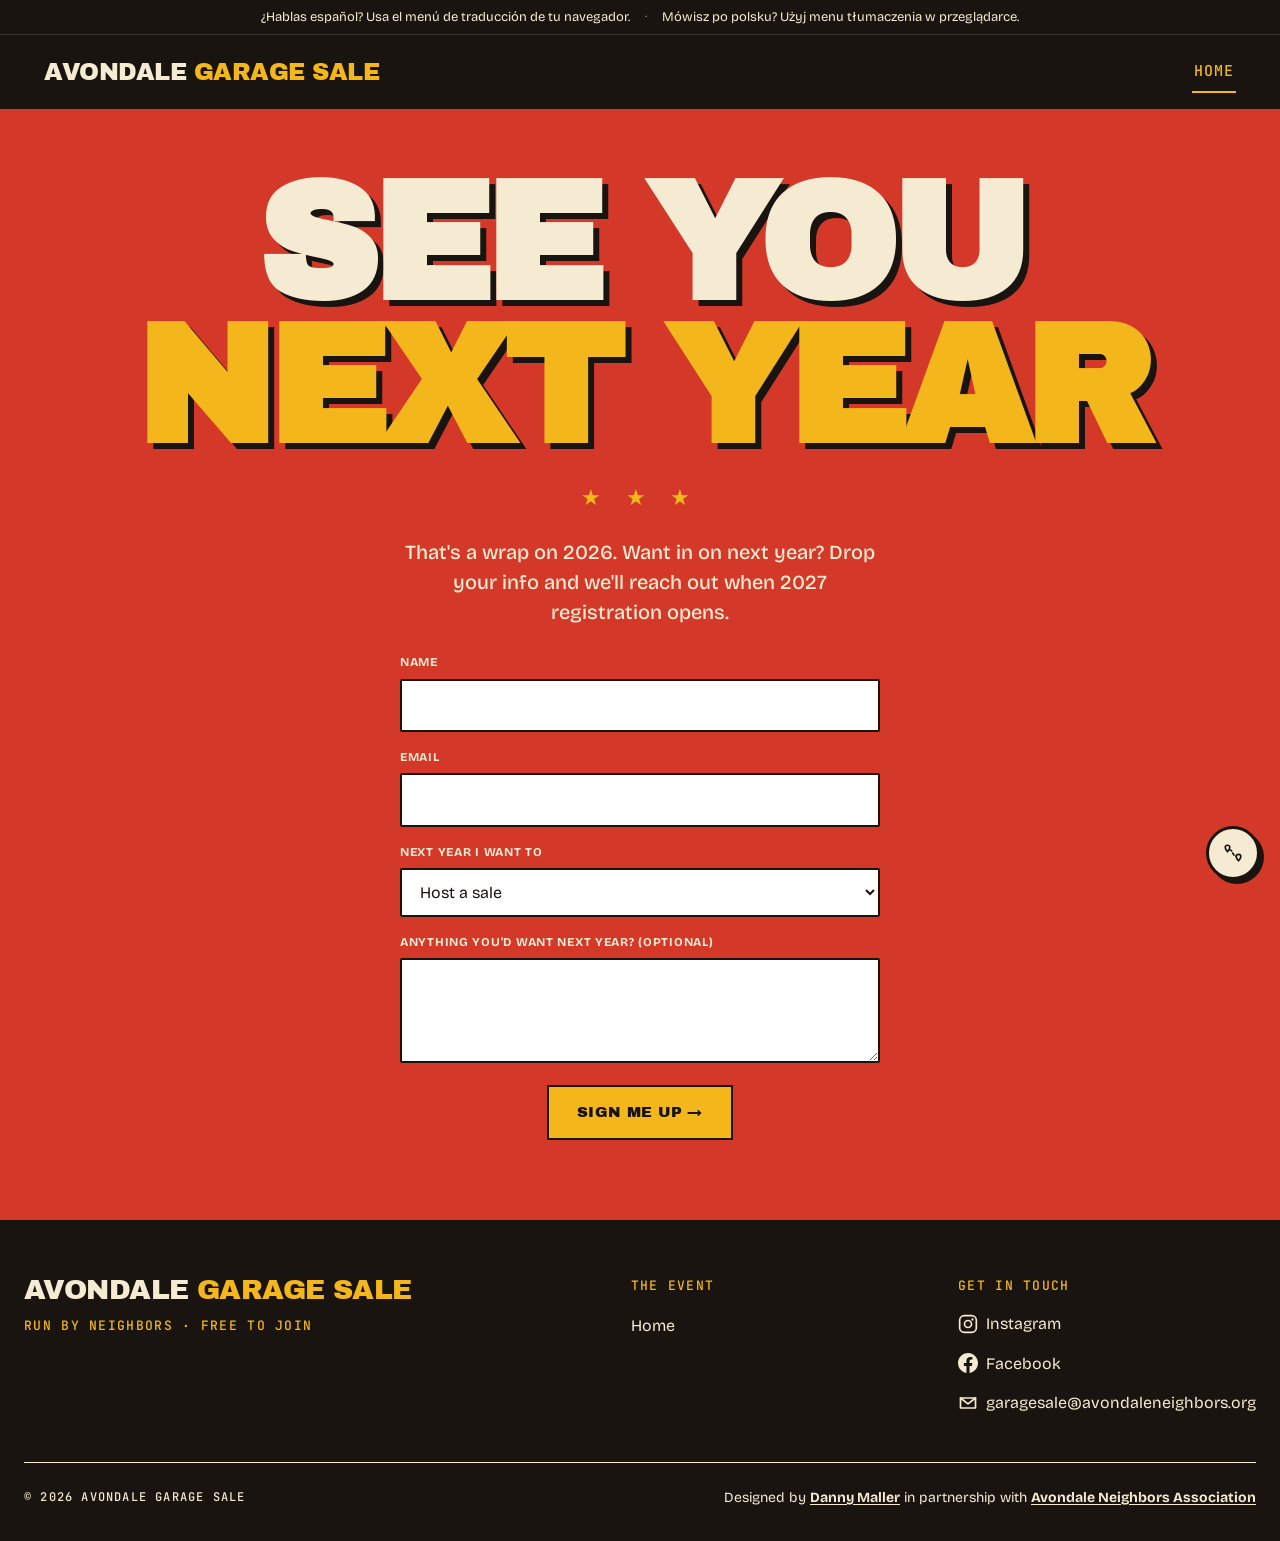
==== index.html @ 859f6fca "further map UI/UX changes, drag to re-order" ====
<!DOCTYPE html>
<html lang="en">
<head>
<meta charset="UTF-8">
<meta name="viewport" content="width=device-width, initial-scale=1.0">
<title>Avondale Garage Sale | Save the date</title>
<meta name="description" content="A walking-distance multi-household garage sale in southwest Avondale, Chicago. Saturday, July 18, 2026.">
<link rel="stylesheet" href="styles.css">
<link rel="icon" type="image/svg+xml" href="/favicons/favicon.svg">
<link rel="icon" type="image/png" sizes="32x32" href="/favicons/favicon-32.png">
<link rel="icon" type="image/png" sizes="16x16" href="/favicons/favicon-16.png">
<link rel="apple-touch-icon" sizes="180x180" href="/favicons/apple-touch-icon.png">
<link rel="manifest" href="/site.webmanifest">
<meta name="theme-color" content="#1a1410">
<link rel="preconnect" href="https://api.mapbox.com" crossorigin>
<link rel="preconnect" href="https://script.google.com">
<link rel="preconnect" href="https://script.googleusercontent.com">
<link href="https://api.mapbox.com/mapbox-gl-js/v3.24.0/mapbox-gl.css" rel="stylesheet">
<!-- Google tag (gtag.js) -->
<script async src="https://www.googletagmanager.com/gtag/js?id=G-PTKY9ETJE0"></script>
<script>
  window.dataLayer = window.dataLayer || [];
  function gtag(){dataLayer.push(arguments);}
  gtag('js', new Date());
  gtag('config', 'G-PTKY9ETJE0');
</script>
<meta property="og:type" content="website">
<meta property="og:url" content="https://garagesale.avondaleneighbors.org/">
<meta property="og:title" content="Avondale Garage Sale | Save the date">
<meta property="og:description" content="A walking-distance multi-household garage sale in southwest Avondale, Chicago. Saturday, July 18, 2026.">
<meta property="og:image" content="https://garagesale.avondaleneighbors.org/og-image.png">
<meta property="og:image:width" content="1200">
<meta property="og:image:height" content="630">
<meta property="og:site_name" content="Avondale Garage Sale">
<meta name="twitter:card" content="summary_large_image">
<meta name="twitter:title" content="Avondale Garage Sale | Save the date">
<meta name="twitter:description" content="A walking-distance multi-household garage sale in southwest Avondale, Chicago. Saturday, July 18, 2026.">
<meta name="twitter:image" content="https://garagesale.avondaleneighbors.org/og-image.png">
<link rel="canonical" href="https://garagesale.avondaleneighbors.org/">
<script type="application/ld+json">
{
  "@context": "https://schema.org",
  "@type": "Event",
  "name": "Avondale Garage Sale",
  "description": "A walking-distance multi-household garage sale in southwest Avondale, Chicago. Neighbors open their doors on the same Saturday morning, all on one shared digital map.",
  "startDate": "2026-07-18T10:00:00-05:00",
  "endDate": "2026-07-18T16:00:00-05:00",
  "eventStatus": "https://schema.org/EventScheduled",
  "eventAttendanceMode": "https://schema.org/OfflineEventAttendanceMode",
  "location": {
    "@type": "Place",
    "name": "Southwest Avondale",
    "address": {
      "@type": "PostalAddress",
      "addressLocality": "Chicago",
      "addressRegion": "IL",
      "postalCode": "60618",
      "addressCountry": "US",
      "streetAddress": "Between Belmont, Diversey, Pulaski, and Kedzie Avenues"
    },
    "geo": {
      "@type": "GeoCoordinates",
      "latitude": 41.9345,
      "longitude": -87.7175
    }
  },
  "image": [
    "https://garagesale.avondaleneighbors.org/og-image.png"
  ],
  "organizer": {
    "@type": "Organization",
    "name": "Avondale Neighbors Association",
    "url": "https://avondaleneighbors.org"
  },
  "offers": {
    "@type": "Offer",
    "url": "https://garagesale.avondaleneighbors.org/register",
    "price": "0",
    "priceCurrency": "USD",
    "availability": "https://schema.org/InStock",
    "validFrom": "2026-05-01T00:00:00-05:00"
  },
  "url": "https://garagesale.avondaleneighbors.org/"
}
</script>
</head>
<body>

<div class="translate-bar">
  <span lang="es">¿Hablas español? Usa el menú de traducción de tu navegador.</span>
  <span class="translate-sep" aria-hidden="true">·</span>
  <span lang="pl">Mówisz po polsku? Użyj menu tłumaczenia w przeglądarce.</span>
</div>

<nav class="nav">
  <div class="nav-inner">
    <a href="/" class="nav-logo">Avondale <span class="yellow">Garage Sale</span></a>
    <button class="nav-toggle" type="button" aria-label="Open menu" aria-expanded="false" aria-controls="primary-nav">
      <svg viewBox="0 0 64 64" xmlns="http://www.w3.org/2000/svg" aria-hidden="true" class="hotdog-icon">
        <g class="hotdog-lines">
          <rect x="6" y="12" width="52" height="4" rx="2" fill="#f4b71b"/>
          <rect x="6" y="30" width="52" height="4" rx="2" fill="#f4b71b"/>
          <rect x="6" y="48" width="52" height="4" rx="2" fill="#f4b71b"/>
        </g>
        <g class="hotdog-shape">
          <ellipse class="bun-bottom" cx="32" cy="42" rx="26" ry="10" fill="#f4b71b" stroke="#1a1410" stroke-width="3"/>
          <ellipse class="bun-top" cx="32" cy="22" rx="26" ry="10" fill="#f4b71b" stroke="#1a1410" stroke-width="3"/>
          <rect class="sausage" x="8" y="22" width="48" height="18" rx="9" fill="#d33829" stroke="#1a1410" stroke-width="3"/>
          <path class="mustard" d="M 12 30 Q 16 26 20 30 T 28 30 T 36 30 T 44 30 T 52 30" fill="none" stroke="#f4b71b" stroke-width="3" stroke-linecap="round"/>
        </g>
      </svg>
    </button>
    <ul class="nav-links" id="primary-nav">
      <li><a href="/" class="active">Home</a></li>
      <li><a href="/register">Register</a></li>
      <li><a href="/permit">Permit</a></li>
      <li><a href="/shop">Shoppers</a></li>
      <li><a href="/about">About</a></li>
    </ul>
  </div>
</nav>

<div class="stripe"></div>

<section class="hero">
  <div class="hero-confetti" id="hero-confetti" aria-hidden="true" hidden></div>
  <div class="hero-fan">
    <span class="dark">Saturday</span>
    <span>July 18, 2026</span>
    <span class="green">10am to 4pm</span>
    <span class="dark">Rain or shine</span>
  </div>

  <h1 class="hero-title">Avondale<br><span class="yellow">Garage Sale</span></h1>

  <div class="hero-stars">★ ★ ★</div>

  <div class="hero-count" id="hero-count" data-base="80" aria-label="Neighbors signed up so far">
    <span class="hero-count-num" id="hero-count-num">80+</span>
    <span class="hero-count-label">Neighbors<br>signed up so far</span>
  </div>

    <div class="countdown" role="timer" aria-label="Countdown to sale day, Saturday July 18, 2026">
    <div class="cd-nums" id="cd-nums">
      <div class="cd-unit"><b id="cd-days">–</b><span>Days</span></div>
      <span class="cd-sep">/</span>
      <div class="cd-unit"><b id="cd-hours">–</b><span>Hrs</span></div>
      <span class="cd-sep">/</span>
      <div class="cd-unit"><b id="cd-mins">–</b><span>Min</span></div>
    </div>
    <div class="cd-cal-wrap">
      <button type="button" class="cd-cal" id="add-to-cal" aria-haspopup="true" aria-expanded="false">+ Add to calendar</button>
      <div class="cd-cal-menu" id="cal-menu" hidden>
        <a href="https://calendar.google.com/calendar/render?action=TEMPLATE&text=Avondale%20Garage%20Sale&dates=20260718T150000Z/20260718T210000Z&details=A%20walking-distance%20multi-household%20garage%20sale%20in%20southwest%20Avondale.%20One%20neighborhood%2C%20one%20map.%20Rain%20or%20shine.%20https%3A//garagesale.avondaleneighbors.org/&location=Southwest%20Avondale%2C%20Chicago%2C%20IL" target="_blank" rel="noopener">Google Calendar</a>
        <a href="https://outlook.live.com/calendar/0/deeplink/compose?path=%2Fcalendar%2Faction%2Fcompose&rru=addevent&subject=Avondale%20Garage%20Sale&startdt=2026-07-18T15%3A00%3A00Z&enddt=2026-07-18T21%3A00%3A00Z&body=A%20walking-distance%20multi-household%20garage%20sale%20in%20southwest%20Avondale.%20One%20neighborhood%2C%20one%20map.%20Rain%20or%20shine.%20https%3A//garagesale.avondaleneighbors.org/&location=Southwest%20Avondale%2C%20Chicago%2C%20IL" target="_blank" rel="noopener">Outlook</a>
        <a href="/avondale-garage-sale.ics">Apple Calendar</a>
      </div>
    </div>
  </div>

  <div class="dayof" id="dayof" hidden>
    <div class="dayof-head">Happening today<br><span class="go">10<span class="dash">&ndash;</span>4</span></div>
    <a href="#the-area" class="btn btn-yellow dayof-btn">Open the live map →</a>
  </div>

  <p class="hero-sub">Neighbors opening up at once. One walking loop. Every kind of treasure you didn't know you needed.</p>

  <div class="hero-cta-row">
    <a href="/register" class="btn btn-yellow" id="cta-host">Host a sale →</a>
    <a href="/shop" class="btn btn-dark">Plan your route</a>
  </div>

  <div class="postwrap" id="postwrap" hidden>
    <p class="post-sub">That's a wrap on 2026. Want in on next year? Drop your info and we'll reach out when 2027 registration opens.</p>
    <form class="post-form" id="form-2027" novalidate>
      <div class="pf-field">
        <label for="nx-name">Name</label>
        <input id="nx-name" name="name" type="text" autocomplete="name" required>
      </div>
      <div class="pf-field">
        <label for="nx-email">Email</label>
        <input id="nx-email" name="email" type="email" autocomplete="email" required>
      </div>
      <div class="pf-field">
        <label for="nx-interest">Next year I want to</label>
        <select id="nx-interest" name="interest">
          <option value="host">Host a sale</option>
          <option value="shop">Shop</option>
          <option value="both">Both</option>
        </select>
      </div>
      <div class="pf-field">
        <label for="nx-notes">Anything you'd want next year? (optional)</label>
        <textarea id="nx-notes" name="notes" rows="3"></textarea>
      </div>
      <button type="submit" class="btn btn-yellow" id="nx-submit">Sign me up →</button>
      <p class="post-form-msg" id="nx-msg" hidden></p>
    </form>
  </div>
</section>

<div class="stripe"></div>

<section class="section">
  <div class="section-num">01 · What this is</div>
  <h2 class="section-title">A walking-distance<br><span class="red">treasure hunt.</span></h2>

  <div class="grid-3">
    <div>
      <div class="grid-item-num">01</div>
      <h3 class="grid-item-title">Sellers open up.</h3>
      <p class="grid-item-body">Neighbors sign up to host a sale from their garage, yard, or stoop. One Saturday, all at once. The more neighbors, the bigger the haul.</p>
    </div>
    <div>
      <div class="grid-item-num">02</div>
      <h3 class="grid-item-title">Shoppers wander.</h3>
      <p class="grid-item-body">A free, shareable digital map shows every participating address. Park once, walk the neighborhood, find vintage furniture, vinyl, baby gear, plants, kitchen stuff, and the weird thing you didn't know you needed.</p>
    </div>
    <div>
      <div class="grid-item-num">03</div>
      <h3 class="grid-item-title">Walk the loop.</h3>
      <p class="grid-item-body">No tickets, no schedule, no order. Pull up the map on your phone, wander block to block, take breaks where you like, and head home when your arms are full.</p>
    </div>
  </div>
</section>

<section class="map-section" id="the-area">
  <div class="map-section-inner">
    <div class="section-num">02 · The area</div>
    <h2 class="section-title">A pocket of south-west Avondale.<br><span class="yellow-block">Small enough to walk.</span></h2>
    <div id="map-filter-bar" class="map-filter-bar" role="group" aria-label="Filter sellers by what they're selling"></div>
    <div class="map-wrap map-wrap-large">
      <div id="boundary-map" class="map-canvas" aria-label="Map of the Avondale Garage Sale boundary"></div>
    </div>
    <p class="map-caption">The boundary is set. It runs a full mile of Belmont, from Pulaski east to Kedzie, and south to Diversey, drawn around where neighbors actually signed up. Anyone in Avondale can register, and sellers outside the shaded area still go on the map.</p>
  </div>
</section>

<section class="section">
  <div class="section-num">03 · Get involved</div>
  <h2 class="section-title">Pick a side.<br><span class="yellow-block">Or pick both.</span></h2>

  <div class="cta-two">
    <div>
      <div class="grid-item-num">For sellers</div>
      <h3 class="grid-item-title">Have stuff to move?</h3>
      <p class="grid-item-body" style="margin-bottom: 24px;">More than 80 neighbors are already on the map. Register your address to join them. No fee, no minimum, no commitment beyond opening your garage for the morning.</p>
      <a href="/register" class="btn btn-dark">Register your sale →</a>
    </div>
    <div>
      <div class="grid-item-num">For shoppers</div>
      <h3 class="grid-item-title">Coming to browse?</h3>
      <p class="grid-item-body" style="margin-bottom: 24px;">No registration needed, just show up. The digital map and a few tips on parking, transit, and payment are over here so your Saturday goes smoothly.</p>
      <a href="/shop" class="btn btn-outline">Read the guide →</a>
    </div>
  </div>
</section>

<div class="stripe"></div>

<style>
  /* Sponsors section. Move to styles.css whenever you want. */
  .sponsors-intro {
    max-width: 640px;
    margin: 0 0 56px;
    font-size: 18px;
    line-height: 1.55;
  }
  .sponsor-grid {
    display: grid;
    grid-template-columns: 1fr;
    gap: 56px;
    align-items: start;
  }
  @media (min-width: 800px) {
    .sponsor-grid { grid-template-columns: repeat(2, 1fr); }
  }
  .sponsor-logo-box {
    display: flex;
    align-items: center;
    justify-content: center;
    background: #fff;
    border: 3px solid #1a1410;
    box-shadow: 6px 6px 0 #1a1410;
    padding: 32px 24px;
    margin-bottom: 24px;
    min-height: 140px;
    transition: transform 0.15s ease, box-shadow 0.15s ease;
  }
  .sponsor-logo-box:hover {
    transform: translate(-2px, -2px);
    box-shadow: 8px 8px 0 #d33829;
  }
  .sponsor-logo-box:active {
    transform: translate(2px, 2px);
    box-shadow: 2px 2px 0 #1a1410;
  }
  .sponsor-logo-box img {
    max-width: 100%;
    max-height: 80px;
    height: auto;
    display: block;
  }
  .sponsor-credit {
    font-weight: 800;
    margin-bottom: 24px;
  }
</style>

<section class="section sponsors">
  <div class="section-num">04 · Thanks</div>
  <h2 class="section-title">A special thank you to<br><span class="yellow-block">our sponsors.</span></h2>

  <p class="sponsors-intro">Local businesses help cover the cost of flyers, yard signs, and other materials so the sale stays free to join. Want to sponsor? Get in touch.</p>

  <div class="sponsor-grid">
    <div>
      <a href="https://www.actnowprintpromote.com/" target="_blank" rel="noopener" class="sponsor-logo-box" aria-label="Visit Act Now Print &amp; Promote">
        <img src="/assets/actnow-logo.svg" alt="Act Now Print &amp; Promote" loading="lazy">
      </a>
      <div class="grid-item-num">Sponsor</div>
      <h3 class="grid-item-title">Act Now Print &amp; Promote</h3>
      <p class="grid-item-body">Full-service custom printer with a location in Avondale at 3130 N Rockwell St. They specialize in branded apparel, large format signage, promotional products, and traditional paper printing.</p>
      <p class="grid-item-body sponsor-credit">Providing yard signs and flyers for the event.</p>
      <a href="https://www.actnowprintpromote.com/" target="_blank" rel="noopener" class="btn btn-outline">Visit their site →</a>
    </div>
  </div>
</section>

<div class="stripe"></div>

<footer class="footer">
  <div class="footer-inner">
    <div>
      <div class="footer-brand">Avondale <span class="yellow">Garage Sale</span></div>
      <div class="footer-tagline">Run by neighbors · Free to join</div>
    </div>
    <div>
      <h4>The event</h4>
      <ul>
        <li><a href="/">Home</a></li>
        <li><a href="/register">Register</a></li>
        <li><a href="/permit">Permit</a></li>
        <li><a href="/shop">Shoppers</a></li>
        <li><a href="/about">About</a></li>
      </ul>
    </div>
    <div>
      <h4>Get in touch</h4>
      <ul>
        <li>
          <a href="https://www.instagram.com/avondalegaragesale/" target="_blank" rel="noopener" class="social-icon" aria-label="Follow on Instagram">
            <svg viewBox="0 0 24 24" xmlns="http://www.w3.org/2000/svg" aria-hidden="true" focusable="false">
              <rect x="2" y="2" width="20" height="20" rx="5.5" fill="none" stroke="currentColor" stroke-width="2"/>
              <circle cx="12" cy="12" r="4.2" fill="none" stroke="currentColor" stroke-width="2"/>
              <circle cx="17.4" cy="6.6" r="1.4" fill="currentColor"/>
            </svg>
            <span class="social-icon-label">Instagram</span>
          </a>
        </li>
        <li>
          <a href="https://www.facebook.com/share/1H7Sde6Nrx/" target="_blank" rel="noopener" class="social-icon" aria-label="Follow on Facebook">
            <svg viewBox="0 0 24 24" xmlns="http://www.w3.org/2000/svg" aria-hidden="true" focusable="false">
              <path fill="currentColor" d="M24 12.073C24 5.405 18.627 0 12 0S0 5.405 0 12.073C0 18.1 4.388 23.094 10.125 24v-8.437H7.078v-3.49h3.047V9.41c0-3.017 1.792-4.683 4.533-4.683 1.312 0 2.686.235 2.686.235v2.962h-1.513c-1.491 0-1.956.93-1.956 1.886v2.262h3.328l-.532 3.49h-2.796V24C19.612 23.094 24 18.1 24 12.073z"/>
            </svg>
            <span class="social-icon-label">Facebook</span>
          </a>
        </li>
        <li>
          <a href="mailto:garagesale@avondaleneighbors.org" class="social-icon" aria-label="Email garagesale@avondaleneighbors.org">
            <svg viewBox="0 0 24 24" xmlns="http://www.w3.org/2000/svg" aria-hidden="true" focusable="false">
              <path fill="none" stroke="currentColor" stroke-width="2" stroke-linejoin="round" d="M3 6h18v12H3z"/>
              <path fill="none" stroke="currentColor" stroke-width="2" stroke-linecap="round" stroke-linejoin="round" d="M3 6l9 7 9-7"/>
            </svg>
            <span class="social-icon-label">garagesale@avondaleneighbors.org</span>
          </a>
        </li>
      </ul>
    </div>
  </div>
  <div class="footer-bottom">
    <span>© 2026 Avondale Garage Sale</span>
    <span class="footer-credit">Designed by <a href="https://dannymaller.com" target="_blank" rel="noopener">Danny Maller</a> in partnership with <a href="https://avondaleneighbors.org" target="_blank" rel="noopener">Avondale Neighbors Association</a></span>
  </div>
</footer>

<script>
  (function() {
    var DAY_START = new Date('2026-07-18T00:00:00-05:00').getTime();
    var SALE_END  = new Date('2026-07-18T16:00:00-05:00').getTime();
    var SALE_START = new Date('2026-07-18T10:00:00-05:00').getTime();

    var countdown = document.querySelector('.countdown');
    var nums = document.getElementById('cd-nums');
    var d = document.getElementById('cd-days'),
        h = document.getElementById('cd-hours'),
        m = document.getElementById('cd-mins');
    var splash = document.getElementById('dayof');
    var confetti = document.getElementById('hero-confetti');
    var hostBtn = document.getElementById('cta-host');
    if (!countdown || !nums || !splash) return;

    // Preview hooks for testing: ?preview=dayof or ?preview=post
    var preview = (location.search.match(/[?&]preview=(\w+)/) || [])[1] || '';

    var pad = function(n) { return String(n).padStart(2, '0'); };
    var confettiOn = false;

    function spawnConfetti() {
      if (confettiOn || !confetti) return;
      confettiOn = true;
      var colors = ['var(--yellow)', 'var(--green)', 'var(--cream)'];
      var frag = document.createDocumentFragment();
      for (var i = 0; i < 36; i++) {
        var el = document.createElement('i');
        var c = colors[i % 3];
        var shape = ['strip', 'square', 'dot'][Math.floor(Math.random() * 3)];
        var w, hgt, br;
        if (shape === 'strip') { w = 5 + Math.random() * 3; hgt = 13 + Math.random() * 5; br = '2px'; }
        else if (shape === 'square') { w = hgt = 9 + Math.random() * 6; br = '2px'; }
        else { w = hgt = 7 + Math.random() * 4; br = '50%'; }
        var dur = 6 + Math.random() * 5.5;
        el.style.cssText = 'left:' + (1 + Math.random() * 97) + '%;width:' + w.toFixed(1) +
          'px;height:' + hgt.toFixed(1) + 'px;background:' + c + ';border-radius:' + br +
          ';--sx:' + ((Math.random() < 0.5 ? -1 : 1) * (24 + Math.random() * 56)).toFixed(0) + 'px' +
          ';--spin:' + ((Math.random() < 0.5 ? -1 : 1) * (360 + Math.random() * 540)).toFixed(0) + 'deg' +
          ';animation-duration:' + dur.toFixed(2) + 's;animation-delay:-' + (Math.random() * dur).toFixed(2) + 's';
        frag.appendChild(el);
      }
      confetti.appendChild(frag);
      confetti.hidden = false;
    }

    function showDayOf() {
      countdown.hidden = true;
      splash.hidden = false;
      if (hostBtn) hostBtn.style.display = 'none';
      spawnConfetti();
    }

    function showPost() {
      splash.hidden = true;
      if (confetti) { confetti.hidden = true; confetti.innerHTML = ''; }
      confettiOn = false;
      if (hostBtn) hostBtn.style.display = 'none';
      // event is over: strip the page down to a single next-year screen
      countdown.hidden = true;
      var title = document.querySelector('.hero-title');
      if (title) title.innerHTML = 'See you<br><span class="yellow">next year</span>';
      ['.hero-fan', '.hero-count', '.hero-sub', '.hero-cta-row', '.stripe', '.section', '.map-section'].forEach(function(sel) {
        document.querySelectorAll(sel).forEach(function(el) { el.style.display = 'none'; });
      });
      var post = document.getElementById('postwrap');
      if (post) post.hidden = false;
      // collapse the nav to Home only
      document.querySelectorAll('.nav-links li').forEach(function(li) {
        var a = li.querySelector('a');
        if (!a || a.getAttribute('href') !== '/') li.style.display = 'none';
      });
      var navToggle = document.querySelector('.nav-toggle');
      if (navToggle) navToggle.style.display = 'none';
      // footer: drop the event links, keep Home plus the social and email row
      document.querySelectorAll('.footer ul li').forEach(function(li) {
        var a = li.querySelector('a');
        if (a && /^\/(register|permit|shop|about)$/.test(a.getAttribute('href') || '')) li.style.display = 'none';
      });
    }

    function tick() {
      var now = Date.now();
      if (preview === 'dayof') { showDayOf(); return; }
      if (preview === 'post') { showPost(); return; }
      if (now >= SALE_END) { showPost(); return; }
      if (now >= DAY_START) { showDayOf(); setTimeout(tick, 60000); return; }
      var diff = SALE_START - now;
      d.textContent = Math.floor(diff / 86400000);
      h.textContent = pad(Math.floor(diff / 3600000) % 24);
      m.textContent = pad(Math.floor(diff / 60000) % 60);
      setTimeout(tick, 30000);
    }
    tick();
  })();
</script>

<script>
  (function() {
    // Live registrant tally, with a count-up animation.
    // Reads the same seller feed the map uses and floors the number to the nearest 5
    // with a "+", so it only ever climbs and never under-reports.
    var wrap = document.getElementById('hero-count');
    var out = document.getElementById('hero-count-num');
    if (!wrap || !out) return;

    var base = parseInt(wrap.getAttribute('data-base'), 10) || 80;
    var COUNT_URL = 'https://script.google.com/macros/s/AKfycbwRLwDE6bQFx3uR-0Zm9TL5LauKFhztsBqfWzo-ledPryup7tcNOecm4hEo3LWgVG01/exec?action=sellers';
    var DURATION = 1500;
    var WAIT_CAP = 2000;   // how long we'll hold the animation waiting on the feed
    var reduced = window.matchMedia && window.matchMedia('(prefers-reduced-motion: reduce)').matches;

    var shown = 0;
    var raf = null;

    function paint(n) {
      shown = n;
      out.textContent = n + '+';
      wrap.setAttribute('aria-label', n + ' or more neighbors signed up so far');
    }

    // Ease-out cubic: fast off the line, settles gently on the final number.
    function countTo(target, ms) {
      if (raf) cancelAnimationFrame(raf);
      if (reduced || target <= shown) { paint(target); return; }
      var from = shown, delta = target - from, dur = ms || DURATION, t0 = null;
      function step(ts) {
        if (t0 === null) t0 = ts;
        var p = Math.min((ts - t0) / dur, 1);
        paint(Math.round(from + delta * (1 - Math.pow(1 - p, 3))));
        if (p < 1) raf = requestAnimationFrame(step);
      }
      raf = requestAnimationFrame(step);
    }

    // Screen readers read the wrapper's label, not every ticking digit.
    out.setAttribute('aria-hidden', 'true');
    paint(0);

    // Kick the request off NOW, in parallel with page load, so its latency is spent
    // while the user is still looking at the hero rather than after the count lands.
    var settled = false;
    var realCount = null;

    fetch(COUNT_URL)
      .then(function(r) { return r.text(); })
      .then(function(t) { try { return JSON.parse(t); } catch (e) { return null; } })
      .then(function(data) {
        var live = data && data.sellers ? data.sellers.length : 0;
        var floored = Math.floor(live / 5) * 5;
        realCount = floored > base ? floored : base;
      })
      .catch(function() { realCount = base; })
      .then(function() {
        if (realCount > base) wrap.classList.add('is-bumped');
        // If the count already ran to the baseline, top it up quickly instead of
        // replaying a full second animation.
        if (settled && realCount > shown) countTo(realCount, 500);
      });

    // Run one animation, to the real number, once we have it. If the feed is slow,
    // fall back to the baseline rather than leaving the hero sitting at zero.
    function run() {
      var waited = 0;
      (function poll() {
        if (realCount !== null) { settled = true; countTo(realCount); return; }
        if (waited >= WAIT_CAP) { settled = true; countTo(base); return; }
        waited += 50;
        setTimeout(poll, 50);
      })();
    }

    if ('IntersectionObserver' in window) {
      var io = new IntersectionObserver(function(entries) {
        if (entries[0].isIntersecting) { io.disconnect(); run(); }
      }, { threshold: 0.4 });
      io.observe(wrap);
    } else {
      run();
    }
  })();
</script>

<script>
  (function() {
    var btn = document.getElementById('add-to-cal');
    var menu = document.getElementById('cal-menu');
    if (!btn || !menu) return;

    function setOpen(open) {
      menu.hidden = !open;
      btn.setAttribute('aria-expanded', open ? 'true' : 'false');
    }
    btn.addEventListener('click', function(e) {
      e.stopPropagation();
      setOpen(menu.hidden);
    });
    document.addEventListener('click', function(e) {
      if (!menu.hidden && !menu.contains(e.target)) setOpen(false);
    });
    document.addEventListener('keydown', function(e) {
      if (e.key === 'Escape') setOpen(false);
    });
  })();
</script>

<script>
  (function() {
    // Calendar intent tracking. Sends two GA4 events:
    //  add_to_calendar_open   -> tapped the button and saw the menu
    //  add_to_calendar_select -> chose a calendar (Google / Outlook / Apple)
    // Note: a "select" means the pre-filled event opened, not a confirmed save.
    // Google and Outlook finish saving on their own pages, which can't report back.
    if (typeof gtag !== 'function') return;
    var open = document.getElementById('add-to-cal');
    if (open) open.addEventListener('click', function() {
      gtag('event', 'add_to_calendar_open');
    });
    document.querySelectorAll('#cal-menu a').forEach(function(a) {
      a.addEventListener('click', function() {
        gtag('event', 'add_to_calendar_select', { calendar: a.textContent.trim() });
      });
    });
  })();
</script>

<script>
  (function() {
    var toggle = document.querySelector('.nav-toggle');
    var menu = document.getElementById('primary-nav');
    if (!toggle || !menu) return;
    toggle.addEventListener('click', function() {
      var open = menu.classList.toggle('open');
      toggle.classList.toggle('wiggle', open);
      toggle.setAttribute('aria-expanded', open ? 'true' : 'false');
      toggle.setAttribute('aria-label', open ? 'Close menu' : 'Open menu');
    });
  })();
</script>

<script>
  (function() {
    // Paste your 2027 Apps Script web-app URL here after deploying (see apps-script-2027.gs)
    var SIGNUP_2027_URL = 'PASTE_YOUR_APPS_SCRIPT_URL_HERE';

    var form = document.getElementById('form-2027');
    if (!form) return;
    var msg = document.getElementById('nx-msg');
    var submit = document.getElementById('nx-submit');

    function say(text, ok) {
      msg.textContent = text;
      msg.hidden = false;
      msg.classList.toggle('is-ok', !!ok);
    }

    form.addEventListener('submit', function(e) {
      e.preventDefault();
      var name = document.getElementById('nx-name').value.trim();
      var email = document.getElementById('nx-email').value.trim();
      if (!name || !email || email.indexOf('@') < 1) {
        say('Please add your name and a valid email.', false);
        return;
      }
      if (SIGNUP_2027_URL.indexOf('PASTE_') === 0) {
        say("Signup isn't connected yet. Email us at garagesale@avondaleneighbors.org and we'll add you.", false);
        return;
      }
      submit.disabled = true;
      submit.textContent = 'Signing you up...';
      var body = new URLSearchParams();
      body.append('name', name);
      body.append('email', email);
      body.append('interest', document.getElementById('nx-interest').value);
      body.append('notes', document.getElementById('nx-notes').value.trim());
      fetch(SIGNUP_2027_URL, { method: 'POST', body: body })
        .then(function(r) { return r.json(); })
        .then(function(data) {
          if (data && data.ok) {
            form.querySelectorAll('.pf-field, button').forEach(function(el) { el.style.display = 'none'; });
            say("You're on the list. See you in 2027.", true);
          } else { throw new Error('bad response'); }
        })
        .catch(function() {
          submit.disabled = false;
          submit.textContent = 'Sign me up →';
          say('Something went wrong. Try again, or email garagesale@avondaleneighbors.org.', false);
        });
    });
  })();
</script>

<script>
  (function() {
    var mapEl = document.getElementById('boundary-map');
    if (!mapEl) return;

    var MAPBOX_JS = 'https://api.mapbox.com/mapbox-gl-js/v3.24.0/mapbox-gl.js';
    var SELLERS_URL = 'https://script.google.com/macros/s/AKfycbwRLwDE6bQFx3uR-0Zm9TL5LauKFhztsBqfWzo-ledPryup7tcNOecm4hEo3LWgVG01/exec?action=sellers';
    var started = false;
    var sellersPromise = null;

    function loadScript(src) {
      return new Promise(function(resolve, reject) {
        var s = document.createElement('script');
        s.src = src;
        s.async = true;
        s.onload = resolve;
        s.onerror = function() { reject(new Error('failed to load ' + src)); };
        document.head.appendChild(s);
      });
    }

    function begin() {
      if (started) return;
      started = true;
      // Start the seller fetch right away so it runs while the map library downloads.
      sellersPromise = fetch(SELLERS_URL)
        .then(function(res) { return res.text(); })
        .then(function(text) { try { return JSON.parse(text); } catch (e) { return null; } })
        .catch(function() { return null; });
      loadScript(MAPBOX_JS).then(initMap).catch(function(err) { console.warn(err); });
    }

    function initMap() {
      if (typeof mapboxgl === 'undefined') return;

      // Check WebGL2 support (Mapbox GL JS v3 requires WebGL2)
      if (typeof mapboxgl.supported === 'function' && !mapboxgl.supported()) {
        mapEl.innerHTML = '<div class="map-fallback">' +
          '<strong>Map can\'t load in this browser</strong>' +
          'Your browser doesn\'t support the map graphics needed. ' +
          'Try the latest Chrome, Firefox, or Edge, or make sure hardware acceleration is enabled in your browser settings.' +
          '</div>';
        return;
      }

      mapboxgl.accessToken = 'pk.eyJ1IjoiZGFubnltYWxsZXIiLCJhIjoiY21wY3RiYWtrMDJuOTJxb2RibG95dzI0aSJ9.slYxHExWPCCAaYkGxuSizw';

    var boundary = [
      [-87.7272, 41.9391], // NW: Belmont & Pulaski
      [-87.7077, 41.9393], // NE: Belmont & Kedzie
      [-87.7076, 41.9320], // SE: Diversey & Kedzie
      [-87.7271, 41.9317], // SW: Diversey & Pulaski
      [-87.7272, 41.9391]  // close polygon
    ];

    var map = new mapboxgl.Map({
      container: 'boundary-map',
      style: 'mapbox://styles/mapbox/light-v11',
      center: [-87.7175, 41.9355],
      zoom: 13.1,
      attributionControl: { compact: true }
    });

    map.on('error', function(e) {
      console.error('Mapbox error:', e && e.error ? e.error : e);
    });

    map.scrollZoom.disable();
    map.addControl(new mapboxgl.NavigationControl({ showCompass: false }), 'top-right');

    // Force a resize after the next frame to handle aspect-ratio containers
    requestAnimationFrame(function() { map.resize(); });
    // And again after fonts/layout settle
    window.addEventListener('load', function() { map.resize(); });

    map.on('load', function() {
      // Boundary polygon: yellow fill, ink stroke
      map.addSource('boundary', {
        type: 'geojson',
        data: {
          type: 'Feature',
          geometry: { type: 'Polygon', coordinates: [boundary] }
        }
      });
      map.addLayer({
        id: 'boundary-fill',
        type: 'fill',
        source: 'boundary',
        paint: { 'fill-color': '#f4b71b', 'fill-opacity': 0.25 }
      });
      map.addLayer({
        id: 'boundary-line',
        type: 'line',
        source: 'boundary',
        paint: { 'line-color': '#1a1410', 'line-width': 3 }
      });

      // ---- Sellers + category filter (multi-select) ----
      var allMarkers = [];      // { el, text }
      var activeFilters = {};   // selected category ids (excludes 'all')

      var FILTERS = [
        { id: 'all',         label: 'All',              re: null },
        { id: 'vinyl',       label: 'Vinyl & records',  re: /\b(vinyl|records?|lps?|45s?|cds?)/i },
        { id: 'furniture',   label: 'Furniture',        re: /\b(furniture|couch|sofa|tables?|dressers?|chairs?|desks?|shelv)/i },
        { id: 'clothing',    label: 'Clothing & shoes', re: /\b(clothes|clothing|apparel|shoes|footwear|jackets?|shirts?|ropa)/i },
        { id: 'kids',        label: 'Kids & baby',      re: /\b(kids?|baby|toys?|strollers?|car ?seats?|cribs?|maternity|nursing|ni\u00f1)/i },
        { id: 'tools',       label: 'Tools',            re: /\b(tools?|herramientas?|hardware|drills?)/i },
        { id: 'home',        label: 'Home & kitchen',   re: /\b(housewares?|kitchen|home ?goods|glassware|textiles?|decor|dishes|bedding|pillows?|appliances?)/i },
        { id: 'plants',      label: 'Plants',           re: /\b(plants?|garden)/i },
        { id: 'electronics', label: 'Electronics',      re: /\b(electronics?|tvs?|stereos?|speakers?|vhs|dvds?)/i },
        { id: 'books',       label: 'Books',            re: /\b(books?)/i },
        { id: 'free',        label: 'Free stuff',       re: /\b(free)/i }
      ];

      function filterById(id) {
        for (var i = 0; i < FILTERS.length; i++) { if (FILTERS[i].id === id) return FILTERS[i]; }
        return null;
      }
      function matchesFilter(f, text) { return !f.re || f.re.test(text); }

      function refreshMarkers() {
        var ids = Object.keys(activeFilters);
        allMarkers.forEach(function(m) {
          var show = ids.length === 0 || ids.some(function(id) {
            var f = filterById(id);
            return f && matchesFilter(f, m.text);
          });
          m.el.style.display = show ? '' : 'none';
        });
        document.querySelectorAll('.map-filter-chip').forEach(function(btn) {
          var id = btn.getAttribute('data-filter');
          var on = id === 'all' ? ids.length === 0 : !!activeFilters[id];
          btn.classList.toggle('is-active', on);
        });
      }

      function toggleFilter(id) {
        if (id === 'all') { activeFilters = {}; }
        else if (activeFilters[id]) { delete activeFilters[id]; }
        else { activeFilters[id] = true; }
        refreshMarkers();
      }

      function buildFilterBar() {
        var bar = document.getElementById('map-filter-bar');
        if (!bar) return;
        bar.innerHTML = '';
        FILTERS.forEach(function(f) {
          var count = f.id === 'all'
            ? allMarkers.length
            : allMarkers.filter(function(m) { return matchesFilter(f, m.text); }).length;
          if (f.id !== 'all' && count === 0) return; // hide categories nobody is selling
          var btn = document.createElement('button');
          btn.type = 'button';
          btn.className = 'map-filter-chip' + (f.id === 'all' ? ' is-active' : '');
          btn.setAttribute('data-filter', f.id);
          btn.textContent = f.label + ' (' + count + ')';
          btn.addEventListener('click', function() { toggleFilter(f.id); });
          bar.appendChild(btn);
        });
      }

      function escapeHtml(s) {
        return String(s).replace(/[&<>"]/g, function(c) {
          return { '&': '&amp;', '<': '&lt;', '>': '&gt;', '"': '&quot;' }[c];
        });
      }

      // Seller pins: the fetch was kicked off in parallel, so consume it here.
      (sellersPromise || Promise.resolve(null)).then(function(data) {
          var sellers = (data && data.sellers) || [];
          sellers.forEach(function(seller) {
            if (!seller.coords || seller.coords.length !== 2) return;
            var el = document.createElement('div');
            el.className = 'map-park-marker';
            var cats = seller.categories || '';
            var hours = seller.hours || '';
            // Popup markup comes from the feed (built in the Apps Script) so it reads
            // the same on every page. The fallback builds it locally in case an older
            // feed that has no popup field is still deployed.
            var html = window.SaleRoute.popupHtml(seller);
            var popup = new mapboxgl.Popup({ offset: 14, closeButton: false }).setHTML(html);
            new mapboxgl.Marker({ element: el, anchor: 'center' })
              .setLngLat(seller.coords)
              .setPopup(popup)
              .addTo(map);
            window.SaleRoute.registerMarker(seller, el, popup);
            allMarkers.push({ el: el, text: cats.toLowerCase() });
          });
          buildFilterBar();
        })
        .catch(function(err) {
          console.warn('Could not load sellers:', err);
        });

      // Final resize to ensure full render
      map.resize();
    });
    } // end initMap

    // Only load Mapbox and start the map when it is near the viewport.
    if ('IntersectionObserver' in window) {
      var io = new IntersectionObserver(function(entries) {
        for (var i = 0; i < entries.length; i++) {
          if (entries[i].isIntersecting) { io.disconnect(); begin(); break; }
        }
      }, { rootMargin: '400px' });
      io.observe(mapEl);
    } else {
      window.addEventListener('load', begin);
    }
  })();
</script>

<style>
  /* Post-event state: 2027 signup + feedback. Self-contained, uses site vars with fallbacks. */
  .postwrap { max-width: 480px; margin: 10px auto 0; }
  .postwrap[hidden] { display: none !important; }
  .post-sub {
    font-family: var(--sans, system-ui, -apple-system, "Segoe UI", Roboto, sans-serif);
    font-weight: 500;
    font-size: clamp(16px, 2.2vw, 20px);
    line-height: 1.5;
    color: var(--cream, #f3ecd5);
    margin: 0 0 26px;
  }
  .post-form { display: grid; gap: 16px; text-align: left; }
  .pf-field { display: grid; gap: 6px; }
  .pf-field label {
    font-family: var(--sans, system-ui, -apple-system, "Segoe UI", Roboto, sans-serif);
    font-weight: 700; font-size: 12px; letter-spacing: 0.06em;
    text-transform: uppercase; color: var(--cream, #f3ecd5);
  }
  .pf-field input, .pf-field select, .pf-field textarea {
    font: inherit; font-size: 16px; padding: 12px 14px;
    border: 2px solid #1a1410; background: #fff; color: #1a1410;
    border-radius: 2px; width: 100%; box-sizing: border-box;
  }
  .pf-field textarea { resize: vertical; }
  .pf-field input:focus, .pf-field select:focus, .pf-field textarea:focus {
    outline: 3px solid var(--yellow, #f4b71b); outline-offset: 1px;
  }
  .post-form .btn, .post-form button { justify-self: center; margin-top: 6px; cursor: pointer; }
  .post-form-msg {
    font-family: var(--sans, system-ui, -apple-system, "Segoe UI", Roboto, sans-serif);
    font-weight: 600; font-size: 15px; line-height: 1.45; text-align: center;
    color: var(--cream, #f3ecd5); background: rgba(26, 20, 16, 0.35);
    padding: 12px 14px; margin: 6px 0 0;
  }
  .post-form-msg[hidden] { display: none; }
  .post-form-msg.is-ok { background: var(--green, #4a8a51); color: #fff; }
</style>
<script src="/route.js"></script>
</body>
</html>
---- styles.css ----
@import url('https://fonts.googleapis.com/css2?family=Archivo+Black&family=Archivo:wght@400;500;700;900&family=Bricolage+Grotesque:opsz,wght@12..96,400;12..96,500;12..96,700;12..96,800&family=JetBrains+Mono:wght@400;500;600&display=swap');

:root {
  --red: #d33829;
  --red-dark: #a72a1f;
  --cream: #f4ebd2;
  --cream-warm: #ede1bf;
  --green: #2c8c4a;
  --green-dark: #1f6635;
  --yellow: #f4b71b;
  --ink: #1a1410;
  --ink-soft: #4a3d33;

  --display: 'Archivo Black', sans-serif;
  --sans: 'Bricolage Grotesque', sans-serif;
  --body: 'Archivo', sans-serif;
  --mono: 'JetBrains Mono', monospace;
}

* { box-sizing: border-box; margin: 0; padding: 0; }

html { scroll-behavior: smooth; }

body {
  background: var(--cream);
  color: var(--ink);
  font-family: var(--sans);
  font-size: 18px;
  line-height: 1.6;
  -webkit-font-smoothing: antialiased;
}

a {
  color: var(--red);
  text-decoration: underline;
  text-decoration-thickness: 1.5px;
  text-underline-offset: 3px;
  transition: color 0.15s;
}

a:hover { color: var(--ink); }

/* TRANSLATE BAR (top of every page) */
.translate-bar {
  background: var(--ink);
  color: var(--cream);
  font-family: var(--sans);
  font-size: 13px;
  line-height: 1.4;
  text-align: center;
  padding: 8px 16px;
  border-bottom: 1px solid rgba(244, 235, 210, 0.15);
}

.translate-bar span[lang] {
  display: inline-block;
}

.translate-sep {
  margin: 0 12px;
  opacity: 0.5;
}

@media (max-width: 720px) {
  .translate-bar {
    font-size: 12px;
    padding: 8px 12px;
  }
  .translate-bar .translate-sep {
    display: none;
  }
  .translate-bar span[lang] {
    display: block;
  }
  .translate-bar span[lang="pl"] {
    margin-top: 4px;
  }
}

/* HAZARD STRIPE */
.stripe {
  height: 14px;
  background: repeating-linear-gradient(
    90deg,
    var(--yellow) 0,
    var(--yellow) 28px,
    var(--ink) 28px,
    var(--ink) 56px
  );
}

/* NAV */
.nav {
  background: var(--ink);
  color: var(--cream);
  position: sticky;
  top: 0;
  z-index: 50;
}

.nav-inner {
  max-width: 1240px;
  margin: 0 auto;
  padding: 16px 24px;
  display: flex;
  justify-content: space-between;
  align-items: center;
  gap: 16px;
  position: relative;
}

.nav-logo {
  font-family: var(--display);
  font-size: 24px;
  letter-spacing: -0.02em;
  color: var(--cream);
  text-decoration: none;
  text-transform: uppercase;
  line-height: 1;
}

.nav-logo:hover { color: var(--cream); }
.nav-logo .yellow { color: var(--yellow); }

.nav-links {
  display: flex;
  gap: 32px;
  list-style: none;
  font-family: var(--mono);
  font-size: 15px;
  text-transform: uppercase;
  letter-spacing: 0.06em;
  font-weight: 500;
}

.nav-links a {
  color: var(--cream);
  text-decoration: none;
  padding: 8px 2px;
  border-bottom: 2px solid transparent;
  display: inline-block;
}

.nav-links a:hover,
.nav-links a.active {
  border-bottom-color: var(--yellow);
  color: var(--yellow);
}

/* HOTDOG HAMBURGER */
.nav-toggle {
  display: none;
  background: transparent;
  border: none;
  padding: 8px;
  cursor: pointer;
  color: var(--cream);
  line-height: 0;
  -webkit-tap-highlight-color: transparent;
}

.nav-toggle svg {
  width: 44px;
  height: 44px;
  display: block;
}

/* Each shape transitions independently. Default state = closed = lines visible, hotdog hidden. */
.hotdog-lines rect,
.hotdog-shape .bun-top,
.hotdog-shape .bun-bottom,
.hotdog-shape .sausage,
.hotdog-shape .mustard {
  transition: transform 420ms cubic-bezier(0.4, 0, 0.2, 1), opacity 320ms ease;
  transform-origin: 32px 32px;
}

/* CLOSED state (default): 3 yellow lines visible, hotdog hidden */
.hotdog-shape .bun-top    { transform: translateY(20px) scaleY(0.1); opacity: 0; }
.hotdog-shape .bun-bottom { transform: translateY(-20px) scaleY(0.1); opacity: 0; }
.hotdog-shape .sausage    { opacity: 0; }
.hotdog-shape .mustard    { opacity: 0; }

/* OPEN state (when .wiggle is added by JS): hotdog visible, lines hidden */
.nav-toggle.wiggle .hotdog-lines rect              { opacity: 0; }
.nav-toggle.wiggle .hotdog-lines rect:nth-child(1) { transform: translateY(10px); }
.nav-toggle.wiggle .hotdog-lines rect:nth-child(3) { transform: translateY(-10px); }

.nav-toggle.wiggle .hotdog-shape .bun-top    { transform: translateY(0) scaleY(1); opacity: 1; }
.nav-toggle.wiggle .hotdog-shape .bun-bottom { transform: translateY(0) scaleY(1); opacity: 1; }
.nav-toggle.wiggle .hotdog-shape .sausage    { opacity: 1; transition-delay: 120ms; }
.nav-toggle.wiggle .hotdog-shape .mustard    { opacity: 1; transition-delay: 200ms; }

@media (prefers-reduced-motion: reduce) {
  .hotdog-lines rect,
  .hotdog-shape .bun-top,
  .hotdog-shape .bun-bottom,
  .hotdog-shape .sausage,
  .hotdog-shape .mustard {
    transition: opacity 120ms ease;
    transform: none !important;
  }
}

@media (max-width: 720px) {
  .nav-toggle { display: inline-flex; }

  .nav-links {
    display: none;
    position: absolute;
    top: 100%;
    left: 0;
    right: 0;
    background: var(--ink);
    flex-direction: column;
    gap: 0;
    padding: 8px 0 16px;
    border-top: 2px solid var(--yellow);
  }

  .nav-links.open { display: flex; }

  .nav-links li { width: 100%; }

  .nav-links a {
    display: block;
    padding: 18px 24px;
    font-size: 16px;
    border-bottom: 1px solid rgba(244, 235, 210, 0.1);
  }

  .nav-links a:hover,
  .nav-links a.active {
    background: rgba(244, 183, 27, 0.08);
    border-bottom-color: rgba(244, 235, 210, 0.1);
    color: var(--yellow);
  }

  .nav-logo { font-size: 20px; }
}

/* HERO — RED SIGNAGE FIELD */
.hero {
  background: var(--red);
  color: var(--cream);
  padding: 64px 24px 80px;
  text-align: center;
  position: relative;
}

.hero-fan {
  display: flex;
  justify-content: center;
  gap: 10px;
  margin-bottom: 32px;
  flex-wrap: wrap;
}

.hero-fan span {
  font-family: var(--sans);
  font-weight: 700;
  font-size: 14px;
  letter-spacing: 0.12em;
  text-transform: uppercase;
  padding: 8px 14px;
  background: var(--yellow);
  color: var(--ink);
}

.hero-fan span.green {
  background: var(--green);
  color: var(--cream);
}

.hero-fan span.dark {
  background: var(--ink);
  color: var(--cream);
}

.hero-title {
  font-family: var(--display);
  font-size: clamp(60px, 13vw, 200px);
  line-height: 0.86;
  letter-spacing: -0.04em;
  color: var(--cream);
  text-transform: uppercase;
  margin-bottom: 24px;
  text-shadow: 6px 6px 0 var(--ink);
}

.hero-title .yellow { color: var(--yellow); }

@media (max-width: 600px) {
  .hero-title { text-shadow: 4px 4px 0 var(--ink); }
}

.hero-stars {
  font-family: var(--display);
  color: var(--yellow);
  font-size: 22px;
  letter-spacing: 0.4em;
  margin: 28px 0;
  line-height: 1;
}

/* HERO COUNT — live registrant tally, stamped like a ticket */
.hero-count {
  display: inline-flex;
  align-items: center;
  gap: 18px;
  margin: 4px auto 30px;
  padding: 14px 22px 14px 16px;
  background: var(--cream);
  border: 3px solid var(--ink);
  box-shadow: 8px 8px 0 var(--ink);
  transform: rotate(-1.4deg);
}

.hero-count-num {
  font-family: var(--display);
  font-size: clamp(46px, 8vw, 76px);
  line-height: 0.82;
  letter-spacing: -0.03em;
  color: var(--red);
  font-variant-numeric: tabular-nums;
  /* Reserve room for the widest value so the ticket doesn't resize while counting up. */
  display: inline-block;
  min-width: 3.4ch;
  text-align: center;
}

.hero-count-label {
  font-family: var(--sans);
  font-weight: 800;
  font-size: clamp(15px, 2.1vw, 19px);
  line-height: 1.05;
  letter-spacing: 0.01em;
  text-transform: uppercase;
  text-align: left;
  color: var(--ink);
}

.hero-count.is-bumped .hero-count-num { color: var(--green); }

@media (max-width: 600px) {
  .hero-count { box-shadow: 5px 5px 0 var(--ink); gap: 14px; }
}

.hero-count[hidden] { display: none !important; }

.hero-sub {
  font-family: var(--sans);
  font-weight: 500;
  font-size: clamp(19px, 2.5vw, 25px);
  line-height: 1.4;
  max-width: 680px;
  margin: 0 auto 40px;
  color: var(--cream);
}

.hero-card {
  display: inline-block;
  background: var(--cream);
  color: var(--ink);
  padding: 20px 32px;
  font-family: var(--display);
  font-size: clamp(24px, 4.2vw, 38px);
  line-height: 1;
  text-transform: uppercase;
  letter-spacing: -0.01em;
}

.hero-card small {
  display: block;
  font-family: var(--sans);
  font-weight: 700;
  font-size: 14px;
  letter-spacing: 0.12em;
  margin-top: 10px;
  color: var(--red);
  text-transform: uppercase;
}

.hero-cta-row {
  display: flex;
  gap: 12px;
  justify-content: center;
  flex-wrap: wrap;
  margin-top: 36px;
}

/* COUNTDOWN STRIP */
.countdown {
  display: flex;
  align-items: baseline;
  justify-content: center;
  gap: 16px;
  flex-wrap: wrap;
  max-width: 640px;
  margin: 10px auto 34px;
}

.cd-nums { display: flex; align-items: baseline; gap: 16px; }

.cd-unit { display: flex; align-items: baseline; gap: 7px; }

.cd-unit b {
  font-family: var(--display);
  font-weight: 400;
  font-size: clamp(34px, 5vw, 52px);
  line-height: 0.9;
  color: var(--cream);
  font-variant-numeric: tabular-nums;
}

.cd-unit:first-child b { color: var(--yellow); }

.cd-unit span {
  font-family: var(--mono);
  font-size: 11px;
  font-weight: 600;
  letter-spacing: 0.16em;
  text-transform: uppercase;
  color: var(--cream);
  opacity: 0.8;
}

.cd-sep {
  font-family: var(--display);
  font-size: 28px;
  color: rgba(244, 235, 210, 0.35);
  align-self: center;
}

.cd-msg {
  font-family: var(--display);
  font-weight: 400;
  font-size: clamp(24px, 3.4vw, 40px);
  line-height: 1;
  text-transform: uppercase;
  letter-spacing: -0.01em;
  color: var(--cream);
}

.cd-cal {
  align-self: center;
  font-family: var(--mono);
  font-size: 11px;
  font-weight: 600;
  letter-spacing: 0.12em;
  text-transform: uppercase;
  color: var(--ink);
  background: var(--yellow);
  padding: 9px 13px;
  border: none;
  cursor: pointer;
  text-decoration: none;
  white-space: nowrap;
  transition: background 0.15s, color 0.15s;
}

.cd-cal:hover { background: var(--cream); color: var(--ink); }
.cd-cal:focus-visible { outline: 3px solid var(--ink); outline-offset: 2px; }

@media (max-width: 560px) {
  .countdown { gap: 12px; }
  .cd-nums { gap: 12px; }
  .cd-cal { align-self: auto; }
}

/* BUTTONS */
.btn {
  display: inline-block;
  font-family: var(--display);
  font-size: 15px;
  text-transform: uppercase;
  letter-spacing: 0.02em;
  padding: 18px 28px;
  text-decoration: none;
  transition: transform 0.15s, background 0.15s, color 0.15s;
  cursor: pointer;
  border: 2px solid;
  line-height: 1;
}

.btn-yellow {
  background: var(--yellow);
  color: var(--ink);
  border-color: var(--ink);
}

.btn-yellow:hover {
  background: var(--ink);
  color: var(--yellow);
  transform: translate(-2px, -2px);
}

.btn-dark {
  background: var(--ink);
  color: var(--cream);
  border-color: var(--ink);
}

.btn-dark:hover {
  background: var(--red);
  color: var(--cream);
  border-color: var(--ink);
  transform: translate(-2px, -2px);
}

.btn-outline {
  background: transparent;
  color: var(--ink);
  border-color: var(--ink);
}

.btn-outline:hover {
  background: var(--ink);
  color: var(--cream);
  transform: translate(-2px, -2px);
}

.btn-cream {
  background: var(--cream);
  color: var(--ink);
  border-color: var(--ink);
}

.btn-cream:hover {
  background: var(--yellow);
  color: var(--ink);
  transform: translate(-2px, -2px);
}

/* SECTIONS */
.section {
  max-width: 1240px;
  margin: 0 auto;
  padding: 72px 24px;
}

.section-num {
  font-family: var(--mono);
  font-size: 18px;
  letter-spacing: 0.14em;
  text-transform: uppercase;
  color: var(--red);
  margin-bottom: 20px;
  font-weight: 500;
}

.section-title {
  font-family: var(--display);
  font-size: clamp(36px, 6vw, 64px);
  line-height: 0.95;
  letter-spacing: -0.03em;
  color: var(--ink);
  text-transform: uppercase;
  margin-bottom: 48px;
}

.section-title .red { color: var(--red); }
.section-title .green { color: var(--green); }
.section-title .yellow-block {
  background: var(--yellow);
  display: inline-block;
  padding: 0 12px;
}

/* GRID-3 */
.grid-3 {
  display: grid;
  grid-template-columns: repeat(auto-fit, minmax(280px, 1fr));
  gap: 0;
  border: 2px solid var(--ink);
}

.grid-3 > * {
  padding: 32px;
  border-right: 2px solid var(--ink);
  background: var(--cream);
}

.grid-3 > *:last-child { border-right: none; }

@media (max-width: 880px) {
  .grid-3 > * { border-right: none; border-bottom: 2px solid var(--ink); }
  .grid-3 > *:last-child { border-bottom: none; }
}

.grid-item-num {
  font-family: var(--mono);
  font-size: 15px;
  letter-spacing: 0.12em;
  text-transform: uppercase;
  color: var(--red);
  margin-bottom: 18px;
  font-weight: 500;
}

.grid-item-title {
  font-family: var(--display);
  font-size: 24px;
  line-height: 1;
  letter-spacing: -0.02em;
  color: var(--ink);
  text-transform: uppercase;
  margin-bottom: 14px;
}

.grid-item-body {
  font-family: var(--sans);
  font-size: 18px;
  line-height: 1.6;
  color: var(--ink);
}

/* BOUNDARY (dark band) */
.boundary {
  background: var(--ink);
  color: var(--cream);
  padding: 72px 24px;
}

.boundary-inner {
  max-width: 1240px;
  margin: 0 auto;
}

.boundary .section-num { color: var(--yellow); }

.boundary-title {
  font-family: var(--display);
  font-size: clamp(28px, 4.5vw, 44px);
  line-height: 1.1;
  letter-spacing: -0.02em;
  text-transform: uppercase;
  color: var(--cream);
  margin-bottom: 40px;
  max-width: 900px;
}

.boundary-title .yellow { color: var(--yellow); }

.boundary-list {
  display: grid;
  grid-template-columns: repeat(auto-fit, minmax(160px, 1fr));
  gap: 0;
  list-style: none;
  border: 2px solid var(--cream);
}

.boundary-list > div {
  padding: 18px 20px;
  border-right: 2px solid var(--cream);
}

.boundary-list > div:last-child { border-right: none; }

@media (max-width: 760px) {
  .boundary-list > div { border-right: none; border-bottom: 2px solid var(--cream); }
  .boundary-list > div:last-child { border-bottom: none; }
}

.boundary-list dt {
  font-family: var(--mono);
  font-size: 13px;
  letter-spacing: 0.15em;
  text-transform: uppercase;
  color: var(--yellow);
  margin-bottom: 6px;
  font-weight: 500;
}

.boundary-list dd {
  font-family: var(--display);
  font-size: 20px;
  letter-spacing: -0.01em;
  text-transform: uppercase;
  color: var(--cream);
}

/* INFO LIST */
.info-list {
  list-style: none;
  counter-reset: info;
}

.info-list li {
  counter-increment: info;
  display: grid;
  grid-template-columns: 80px 1fr;
  gap: 24px;
  padding: 28px 0;
  border-bottom: 2px solid var(--ink);
}

.info-list li:first-child { border-top: 2px solid var(--ink); }

.info-list li::before {
  content: counter(info, decimal-leading-zero);
  font-family: var(--mono);
  font-size: 16px;
  color: var(--red);
  letter-spacing: 0.05em;
  font-weight: 500;
}

.info-list h3 {
  font-family: var(--display);
  font-size: 22px;
  line-height: 1.1;
  letter-spacing: -0.01em;
  text-transform: uppercase;
  color: var(--ink);
  margin-bottom: 8px;
}

.info-list p {
  color: var(--ink);
  font-size: 18px;
  font-family: var(--sans);
}

@media (max-width: 500px) {
  .info-list li { grid-template-columns: 56px 1fr; gap: 14px; }
}

/* FORM */
.form-page {
  max-width: 760px;
  margin: 0 auto;
  padding: 48px 24px 100px;
}

.form-intro {
  margin-bottom: 32px;
  font-family: var(--sans);
  font-size: 19px;
  line-height: 1.6;
  color: var(--ink);
  max-width: 640px;
}

.form-intro.callout {
  background: var(--yellow);
  border: 2px solid var(--ink);
  padding: 18px 22px;
  max-width: none;
}

.form { display: grid; gap: 24px; }
.form[hidden] { display: none; }

.form-field { display: grid; gap: 8px; }

.form-field label {
  font-family: var(--mono);
  font-size: 13px;
  text-transform: uppercase;
  letter-spacing: 0.1em;
  color: var(--ink);
  font-weight: 500;
}

.form-field .hint {
  font-size: 15px;
  color: var(--ink-soft);
  font-family: var(--sans);
  text-transform: none;
  letter-spacing: 0;
  margin-top: -2px;
  font-weight: 400;
}

.form-field input,
.form-field textarea,
.form-field select {
  font-family: var(--sans);
  font-size: 18px;
  padding: 16px 18px;
  background: var(--cream);
  border: 2px solid var(--ink);
  color: var(--ink);
  border-radius: 0;
  width: 100%;
  transition: background 0.15s;
}

.form-field input:focus,
.form-field textarea:focus,
.form-field select:focus {
  outline: 3px solid var(--red);
  outline-offset: -2px;
  background: #fff;
}

.form-field textarea { min-height: 120px; resize: vertical; }

.form-field-checkbox {
  display: flex;
  gap: 16px;
  align-items: flex-start;
  padding: 18px 20px;
  border: 2px solid var(--ink);
  background: var(--cream);
  cursor: pointer;
}

.form-field-checkbox input {
  margin-top: 2px;
  flex-shrink: 0;
  width: 24px;
  height: 24px;
  accent-color: var(--ink);
  cursor: pointer;
}

.form-field-checkbox label {
  text-transform: none;
  letter-spacing: 0;
  font-family: var(--sans);
  font-size: 17px;
  line-height: 1.5;
  color: var(--ink);
  font-weight: 400;
  cursor: pointer;
}

@media (max-width: 720px) {
  .form-field-checkbox {
    gap: 18px;
    padding: 20px 22px;
  }
  .form-field-checkbox input {
    width: 28px;
    height: 28px;
    margin-top: 1px;
  }
  .form-field-checkbox label {
    font-size: 18px;
    line-height: 1.5;
  }
}

/* FOOTER */
.footer {
  background: var(--ink);
  color: var(--cream);
  padding: 56px 24px 32px;
}

.footer a { color: var(--cream); }
.footer a:hover { color: var(--yellow); }

.footer-inner {
  max-width: 1240px;
  margin: 0 auto;
  display: grid;
  grid-template-columns: 2fr 1fr 1fr;
  gap: 48px;
}

@media (max-width: 700px) {
  .footer-inner { grid-template-columns: 1fr; gap: 28px; }
}

.footer-brand {
  font-family: var(--display);
  font-size: 28px;
  line-height: 1;
  letter-spacing: -0.02em;
  text-transform: uppercase;
  margin-bottom: 12px;
}

.footer-brand .yellow { color: var(--yellow); }

.footer-tagline {
  font-family: var(--mono);
  font-size: 13px;
  text-transform: uppercase;
  letter-spacing: 0.1em;
  color: var(--yellow);
  font-weight: 500;
}

.footer h4 {
  font-family: var(--mono);
  font-size: 13px;
  text-transform: uppercase;
  letter-spacing: 0.1em;
  color: var(--yellow);
  margin-bottom: 14px;
  font-weight: 500;
}

.footer ul { list-style: none; display: grid; gap: 8px; }

.social-icon {
  display: inline-flex;
  align-items: center;
  gap: 8px;
  text-decoration: none;
}

.social-icon svg {
  width: 20px;
  height: 20px;
  flex-shrink: 0;
}

.social-icon:hover svg {
  color: var(--yellow);
}

.social-icon-label {
  text-decoration: none;
}

.footer ul a {
  text-decoration: none;
  font-size: 16px;
  font-family: var(--sans);
}

.footer-bottom {
  max-width: 1240px;
  margin: 40px auto 0;
  padding-top: 24px;
  border-top: 1px solid var(--cream);
  font-family: var(--mono);
  font-size: 12px;
  text-transform: uppercase;
  letter-spacing: 0.1em;
  color: var(--cream);
  display: flex;
  justify-content: space-between;
  align-items: center;
  flex-wrap: wrap;
  gap: 12px 24px;
  font-weight: 500;
}

.footer-credit {
  font-family: var(--sans);
  font-size: 14px;
  text-transform: none;
  letter-spacing: 0;
  font-weight: 400;
  color: var(--cream);
}

.footer-credit a {
  font-weight: 700;
  text-decoration: underline;
  text-underline-offset: 2px;
  text-decoration-thickness: 1px;
}

/* MAP EMBED */
.map-wrap {
  border: 2px solid var(--ink);
  background: var(--cream);
  aspect-ratio: 16 / 10;
  position: relative;
  overflow: hidden;
}

.map-fallback {
  position: absolute;
  inset: 0;
  display: flex;
  flex-direction: column;
  align-items: center;
  justify-content: center;
  padding: 32px;
  text-align: center;
  font-family: var(--sans);
  font-size: 16px;
  line-height: 1.5;
  color: var(--ink);
  background: var(--cream);
}

.map-fallback strong {
  display: block;
  font-family: var(--display);
  font-size: 22px;
  text-transform: uppercase;
  letter-spacing: -0.01em;
  color: var(--ink);
  margin-bottom: 12px;
}

.map-canvas {
  position: absolute;
  inset: 0;
  width: 100%;
  height: 100%;
}

/* Mapbox UI tweaks — keep their controls but match the site */
.map-canvas .mapboxgl-ctrl-attrib {
  background: rgba(244, 235, 210, 0.85);
  font-family: var(--sans);
  font-size: 11px;
}
.map-canvas .mapboxgl-ctrl-attrib a { color: var(--ink); }

.map-canvas .mapboxgl-ctrl-group {
  border: 2px solid var(--ink) !important;
  border-radius: 0 !important;
  box-shadow: 3px 3px 0 var(--ink) !important;
  background: var(--cream) !important;
}
.map-canvas .mapboxgl-ctrl-group button {
  background-color: var(--cream) !important;
}
.map-canvas .mapboxgl-ctrl-group button:hover {
  background-color: var(--yellow) !important;
}
.map-canvas .mapboxgl-ctrl-group button + button {
  border-top: 2px solid var(--ink) !important;
}

/* Park marker */
.map-park-marker {
  width: 14px;
  height: 14px;
  border-radius: 50%;
  background: var(--red);
  border: 2px solid var(--ink);
  box-shadow: 2px 2px 0 var(--ink);
  cursor: pointer;
}
.map-park-marker:hover { background: var(--yellow); }
/* pins already added to the route read as "done" at a glance */
.map-park-marker.is-in-route { background: var(--green); }

/* Park popup */
.map-canvas .mapboxgl-popup-content {
  background: var(--ink);
  color: var(--cream);
  border: 2px solid var(--ink);
  border-radius: 0;
  padding: 14px 16px;
  font-family: var(--sans);
  font-size: 14px;
  line-height: 1.4;
  box-shadow: 4px 4px 0 var(--yellow);
}
.map-canvas .mapboxgl-popup-content strong {
  display: block;
  font-family: var(--display);
  font-size: 15px;
  letter-spacing: -0.01em;
  text-transform: uppercase;
  margin-bottom: 4px;
  color: var(--yellow);
}
.map-canvas .mapboxgl-popup-tip { display: none; }
.map-canvas .mapboxgl-popup-close-button {
  color: var(--cream);
  font-size: 18px;
  padding: 4px 8px;
}

.map-wrap-large {
  aspect-ratio: 16 / 9;
  border-width: 3px;
  box-shadow: 8px 8px 0 var(--ink);
  margin: 0 0 24px;
}

@media (max-width: 720px) {
  .map-wrap-large {
    aspect-ratio: 4 / 3;
    box-shadow: 4px 4px 0 var(--ink);
  }
}

/* MAP CATEGORY FILTER */
.map-filter-bar {
  display: flex;
  flex-wrap: wrap;
  gap: 8px;
  margin: 0 0 16px;
}

.map-filter-chip {
  font-family: var(--sans);
  font-weight: 700;
  font-size: 13px;
  letter-spacing: 0.08em;
  text-transform: uppercase;
  padding: 9px 14px;
  background: var(--cream);
  color: var(--ink);
  border: 2px solid var(--ink);
  cursor: pointer;
  line-height: 1;
  transition: background 0.15s, color 0.15s;
}

.map-filter-chip:hover { background: var(--yellow); }

.map-filter-chip.is-active {
  background: var(--ink);
  color: var(--yellow);
}

/* Categories line inside the dark seller popup */
.map-canvas .mapboxgl-popup-content .popup-cats {
  display: block;
  margin-top: 6px;
  font-family: var(--sans);
  font-size: 13px;
  line-height: 1.4;
  color: var(--cream);
  opacity: 0.8;
}

.map-section {
  max-width: 1240px;
  margin: 0 auto;
  padding: 72px 24px;
}

.map-section-inner {
  max-width: 1100px;
  margin: 0 auto;
}

.map-caption {
  font-family: var(--sans);
  font-size: 17px;
  line-height: 1.5;
  color: var(--ink);
  text-align: center;
  max-width: 720px;
  margin: 0 auto;
}

.map-placeholder {
  position: absolute;
  inset: 0;
  display: flex;
  flex-direction: column;
  align-items: center;
  justify-content: center;
  padding: 32px;
  text-align: center;
  font-family: var(--mono);
  font-size: 14px;
  color: var(--ink-soft);
  text-transform: uppercase;
  letter-spacing: 0.1em;
  font-weight: 500;
}

.map-placeholder strong {
  display: block;
  font-family: var(--display);
  font-size: 26px;
  text-transform: uppercase;
  letter-spacing: -0.01em;
  color: var(--ink);
  margin-bottom: 12px;
}

/* ALERT */
.alert {
  padding: 18px 22px;
  border: 2px solid var(--ink);
  background: var(--yellow);
  color: var(--ink);
  margin-bottom: 32px;
  font-family: var(--mono);
  font-size: 13px;
  text-transform: uppercase;
  letter-spacing: 0.08em;
  font-weight: 500;
}

/* FORM SUCCESS / ERROR */
.form-success {
  border: 3px solid var(--ink);
  background: var(--green);
  color: var(--cream);
  padding: 40px 32px;
  margin: 24px 0;
  box-shadow: 8px 8px 0 var(--ink);
}

.form-success-num {
  font-family: var(--mono);
  font-size: 13px;
  letter-spacing: 0.12em;
  text-transform: uppercase;
  color: var(--yellow);
  margin-bottom: 14px;
  font-weight: 500;
}

.form-success h2 {
  font-family: var(--display);
  font-size: clamp(32px, 5vw, 48px);
  line-height: 0.95;
  letter-spacing: -0.02em;
  color: var(--cream);
  text-transform: uppercase;
  margin-bottom: 16px;
}

.form-success p {
  font-family: var(--sans);
  font-size: 18px;
  line-height: 1.55;
  color: var(--cream);
  margin: 0 0 20px;
}

.form-success-next {
  background: var(--cream);
  color: var(--ink);
  border: 2px solid var(--ink);
  padding: 24px 26px;
  margin: 24px 0;
}

.form-success-next-num {
  font-family: var(--mono);
  font-size: 13px;
  letter-spacing: 0.12em;
  text-transform: uppercase;
  color: var(--red);
  margin-bottom: 10px;
  font-weight: 500;
}

.form-success-next h3 {
  font-family: var(--display);
  font-size: 26px;
  line-height: 1.05;
  letter-spacing: -0.02em;
  text-transform: uppercase;
  color: var(--ink);
  margin-bottom: 12px;
}

.form-success-next p {
  color: var(--ink) !important;
  margin-bottom: 18px !important;
  font-size: 17px !important;
}

.form-success-next .btn {
  display: inline-block;
}

.form-success-footer {
  font-size: 15px !important;
  opacity: 0.85;
  margin-bottom: 0 !important;
}

.form-error {
  border: 2px solid var(--ink);
  background: var(--red);
  color: var(--cream);
  padding: 16px 22px;
  margin: 0 0 24px;
  font-family: var(--sans);
  font-size: 16px;
  line-height: 1.5;
}

.form-error a {
  color: var(--yellow);
  text-decoration: underline;
}

.form-error a:hover { color: var(--cream); }

#submit-btn:disabled {
  opacity: 0.6;
  cursor: not-allowed;
  transform: none !important;
}

/* PAGE HEADER (interior pages — red banner like hero) */
.page-header {
  background: var(--red);
  color: var(--cream);
  padding: 56px 24px 64px;
  text-align: center;
}

.page-header .section-num {
  color: var(--yellow);
}

.page-header h1 {
  font-family: var(--display);
  font-size: clamp(44px, 8vw, 96px);
  line-height: 0.92;
  letter-spacing: -0.035em;
  color: var(--cream);
  text-transform: uppercase;
  margin-bottom: 16px;
  text-shadow: 4px 4px 0 var(--ink);
}

.page-header h1 .yellow { color: var(--yellow); }

.page-header p {
  font-family: var(--sans);
  font-weight: 500;
  font-size: clamp(18px, 2.2vw, 22px);
  line-height: 1.4;
  color: var(--cream);
  max-width: 700px;
  margin: 0 auto;
}

/* PROSE */
.prose {
  max-width: 760px;
  margin: 0 auto;
  padding: 56px 24px 100px;
}

.prose h2 {
  font-family: var(--display);
  font-size: 32px;
  line-height: 1.05;
  letter-spacing: -0.02em;
  text-transform: uppercase;
  color: var(--ink);
  margin: 48px 0 18px;
}

.prose h2:first-child { margin-top: 0; }

.prose h3 {
  font-family: var(--display);
  font-size: 20px;
  line-height: 1.1;
  text-transform: uppercase;
  letter-spacing: -0.01em;
  color: var(--ink);
  margin: 28px 0 10px;
}

.prose p {
  margin-bottom: 16px;
  font-family: var(--sans);
  font-size: 19px;
  line-height: 1.65;
  color: var(--ink);
}

.prose ul, .prose ol {
  margin: 0 0 22px 24px;
  font-family: var(--sans);
}

.prose li {
  margin-bottom: 8px;
  line-height: 1.6;
}

.prose strong { font-weight: 700; color: var(--ink); }

/* PERMIT — ward selection cards */
.permit-wards {
  display: grid;
  grid-template-columns: 1fr;
  gap: 0;
  border: 2px solid var(--ink);
  margin: 24px 0 32px;
}

.permit-wards-single {
  max-width: 480px;
}

.permit-ward {
  padding: 28px 28px;
  background: var(--cream);
  border-bottom: 2px solid var(--ink);
}

.permit-ward:last-child {
  border-bottom: none;
}

.permit-ward-num {
  font-family: var(--mono);
  font-size: 14px;
  letter-spacing: 0.1em;
  text-transform: uppercase;
  color: var(--red);
  margin-bottom: 14px;
  font-weight: 500;
}

.permit-ward h3 {
  font-family: var(--display);
  font-size: 28px;
  line-height: 1;
  letter-spacing: -0.02em;
  text-transform: uppercase;
  color: var(--ink);
  margin-bottom: 8px;
}

.permit-ward-rep {
  font-family: var(--sans);
  font-weight: 700;
  font-size: 16px;
  color: var(--ink);
  margin-bottom: 14px;
}

.permit-ward-addr {
  font-family: var(--sans);
  font-size: 16px;
  line-height: 1.45;
  color: var(--ink);
  margin-bottom: 10px;
}

.permit-ward-hours {
  font-family: var(--mono);
  font-size: 13px;
  letter-spacing: 0.05em;
  color: var(--ink-soft);
  margin-bottom: 14px;
  font-weight: 500;
}

.permit-ward-contact {
  font-family: var(--sans);
  font-size: 15px;
  line-height: 1.5;
  margin-bottom: 18px;
}

.permit-ward .btn {
  padding: 12px 18px;
  font-size: 13px;
}

/* INLINE CALLOUT (in prose) */
.callout-inline {
  background: var(--yellow);
  border: 2px solid var(--ink);
  padding: 18px 22px !important;
  margin: 24px 0 !important;
  font-family: var(--sans);
  font-size: 17px !important;
  line-height: 1.5 !important;
}

/* PREREQUISITE CALLOUT — stronger than callout-inline; for "do this first" messaging */
.prereq-callout {
  background: var(--ink);
  color: var(--cream);
  border: 3px solid var(--ink);
  padding: 24px 28px;
  margin: 0 0 40px;
  box-shadow: 6px 6px 0 var(--yellow);
}

.prereq-callout strong {
  display: block;
  font-family: var(--display);
  font-size: 22px;
  line-height: 1.1;
  letter-spacing: -0.02em;
  text-transform: uppercase;
  color: var(--yellow);
  margin-bottom: 10px;
}

.prereq-callout p {
  font-family: var(--sans);
  font-size: 17px !important;
  line-height: 1.5 !important;
  color: var(--cream) !important;
  margin: 0 0 18px !important;
}

.prereq-callout .btn-dark {
  background: var(--yellow);
  color: var(--ink);
  border-color: var(--yellow);
}

.prereq-callout .btn-dark:hover {
  background: var(--cream);
  color: var(--ink);
  border-color: var(--cream);
}
.cta-two {
  display: grid;
  grid-template-columns: 1fr 1fr;
  gap: 0;
  border: 2px solid var(--ink);
}

.cta-two > * {
  padding: 36px 28px;
  background: var(--cream);
  border-right: 2px solid var(--ink);
}

.cta-two > *:last-child { border-right: none; }

@media (max-width: 700px) {
  .cta-two { grid-template-columns: 1fr; }
  .cta-two > * { border-right: none; border-bottom: 2px solid var(--ink); }
  .cta-two > *:last-child { border-bottom: none; }
}


/* ============================================================
   DAY-OF STATE (auto-activates July 18; splash replaces the countdown)
   ============================================================ */
.hero-confetti {
  position: absolute;
  inset: 0;
  overflow: hidden;
  pointer-events: none;
  z-index: 0;
}

.hero > *:not(.hero-confetti) {
  position: relative;
  z-index: 1;
}

.hero .countdown { z-index: 10; }

.hero-confetti i {
  position: absolute;
  top: -26px;
  display: block;
  animation-name: confetti-fall;
  animation-timing-function: linear;
  animation-iteration-count: infinite;
  will-change: transform;
}

@keyframes confetti-fall {
  0%   { transform: translate3d(0, 0, 0) rotate(0deg); opacity: 1; }
  88%  { opacity: 1; }
  100% { transform: translate3d(var(--sx, 40px), 108vh, 0) rotate(var(--spin, 600deg)); opacity: 0; }
}

.countdown[hidden],
.dayof[hidden] { display: none !important; }

.dayof { position: relative; max-width: 760px; margin: 2px auto 30px; padding: 10px 12px 8px; }

.dayof-head {
  font-family: var(--display); font-size: clamp(44px, 7vw, 84px); line-height: 0.9;
  letter-spacing: -0.03em; text-transform: uppercase; color: var(--cream);
  text-shadow: 6px 6px 0 var(--ink); margin-bottom: 28px;
}
.dayof-head .go { color: var(--yellow); letter-spacing: 0.05em; }
.dayof-head .go .dash { padding: 0 0.06em; }

@media (max-width: 600px) {
  .dayof-head { text-shadow: 4px 4px 0 var(--ink); }
}

.dayof-btn { font-size: 16px; padding: 20px 34px; }

@media (prefers-reduced-motion: reduce) {
  .hero-confetti { display: none; }
}


/* ADD-TO-CALENDAR MENU */
.cd-cal-wrap { position: relative; align-self: center; }

.cd-cal-menu {
  position: absolute;
  top: calc(100% + 6px);
  left: 50%;
  transform: translateX(-50%);
  min-width: 190px;
  background: var(--cream);
  border: 2px solid var(--ink);
  box-shadow: 4px 4px 0 var(--ink);
  z-index: 20;
  display: flex;
  flex-direction: column;
}

.cd-cal-menu[hidden] { display: none; }

.cd-cal-menu a,
.cd-cal-menu button {
  font-family: var(--mono);
  font-size: 11px;
  font-weight: 600;
  letter-spacing: 0.1em;
  text-transform: uppercase;
  text-align: left;
  text-decoration: none;
  color: var(--ink);
  background: var(--cream);
  border: none;
  border-bottom: 2px solid var(--ink);
  padding: 12px 14px;
  cursor: pointer;
  transition: background 0.12s;
}

.cd-cal-menu a:last-child,
.cd-cal-menu button:last-child { border-bottom: none; }

.cd-cal-menu a:hover,
.cd-cal-menu button:hover { background: var(--yellow); color: var(--ink); }


/* ============================================================
   ROUTE BUILDER
   ============================================================ */

/* popup actions */
.popup-actions {
  display: flex;
  gap: 8px;
  align-items: center;
  margin-top: 10px;
  padding-top: 9px;
  border-top: 1px solid rgba(244, 239, 227, 0.22);
}
.popup-add {
  font-family: var(--sans);
  font-weight: 800;
  font-size: 12px;
  letter-spacing: .02em;
  padding: 7px 10px;
  background: var(--yellow);
  color: var(--ink);
  border: 2px solid var(--ink);
  box-shadow: 2px 2px 0 var(--ink);
  cursor: pointer;
  white-space: nowrap;
}
.popup-add:hover { background: var(--cream); }
.popup-add.is-added { background: var(--green); color: var(--cream); }
.popup-add:disabled { opacity: .55; cursor: not-allowed; box-shadow: none; }
.popup-dir {
  font-family: var(--sans);
  font-weight: 700;
  font-size: 12px;
  color: var(--cream);
  text-decoration: underline;
  text-underline-offset: 2px;
  white-space: nowrap;
}
.popup-dir:hover { color: var(--yellow); }

/* the tray */
.route-tray {
  position: fixed;
  right: 20px;
  /* --kb is set from JS when a soft keyboard is open, so the tray rides above it
     instead of being stranded underneath. It is 0px the rest of the time. */
  bottom: calc(20px + var(--kb, 0px));
  z-index: 900;
  width: 300px;
  max-width: calc(100vw - 32px);
  /* Never taller than the screen. The stop list is the only part that scrolls. */
  display: flex;
  flex-direction: column;
  max-height: 70vh;
  max-height: min(70dvh, 560px);
  background: var(--cream);
  border: 3px solid var(--ink);
  box-shadow: 8px 8px 0 var(--ink);
  padding: 14px;
  font-family: var(--sans);
}
/* Everything except the list keeps its natural height; the list absorbs the squeeze. */
.route-head,
.route-empty,
.route-add,
.route-note,
.route-go,
.route-clear { flex: 0 0 auto; }
.route-tray[hidden] { display: none; }

.route-head {
  display: flex;
  align-items: center;
  justify-content: space-between;
  margin-bottom: 9px;
}
.route-head b {
  font-size: 14px;
  font-weight: 800;
  text-transform: uppercase;
  letter-spacing: .05em;
  color: var(--ink);
}
/* Clear now lives at the bottom, out of the way of the minimize button. */
.route-clear {
  display: block;
  width: 100%;
  margin-top: 8px;
  background: none;
  border: 0;
  padding: 4px 0;
  font-family: var(--sans);
  font-size: 12px;
  font-weight: 700;
  color: var(--red);
  text-decoration: underline;
  text-underline-offset: 2px;
  cursor: pointer;
}
.route-clear[hidden] { display: none; }

/* Minimize, top-right of the tray. */
.route-min {
  flex: 0 0 auto;
  width: 26px;
  height: 26px;
  display: flex;
  align-items: center;
  justify-content: center;
  background: var(--cream);
  color: var(--ink);
  border: 2px solid var(--ink);
  cursor: pointer;
  padding: 0;
}
.route-min:hover { background: var(--yellow); }

/* Empty state + manual entry */
.route-empty {
  margin: 0 0 10px;
  font-size: 12.5px;
  line-height: 1.4;
  color: rgba(28, 26, 23, 0.66);
}
.route-empty[hidden] { display: none; }
.route-list[hidden] { display: none; }

.route-add {
  display: flex;
  gap: 6px;
  margin-bottom: 10px;
}
.route-field {
  position: relative;
  flex: 1 1 auto;
  min-width: 0;
}
.route-add input {
  width: 100%;
  min-width: 0;
  font-family: var(--sans);
  font-size: 13px;
  padding: 8px 9px;
  color: var(--ink);
  background: #fff;
  border: 2px solid var(--ink);
}
.route-add input::placeholder { color: rgba(28, 26, 23, 0.45); }
.route-add input:disabled { opacity: .5; }
.route-add button {
  flex: 0 0 auto;
  font-family: var(--sans);
  font-weight: 800;
  font-size: 12px;
  letter-spacing: .04em;
  text-transform: uppercase;
  padding: 8px 11px;
  background: var(--ink);
  color: var(--cream);
  border: 2px solid var(--ink);
  cursor: pointer;
}
.route-add button:hover { background: var(--red); }

/* suggestions, drawn from the sellers already loaded on the map */
.route-sugg {
  position: absolute;
  left: 0;
  right: 0;
  bottom: calc(100% + 4px);
  z-index: 5;
  list-style: none;
  margin: 0;
  padding: 0;
  max-height: 168px;
  overflow-y: auto;
  background: #fff;
  border: 2px solid var(--ink);
  box-shadow: 3px 3px 0 var(--ink);
}
.route-sugg[hidden] { display: none; }
.route-sugg li {
  padding: 7px 9px;
  cursor: pointer;
  border-bottom: 1px solid rgba(28, 26, 23, 0.1);
}
.route-sugg li:last-child { border-bottom: 0; }
.route-sugg li:hover,
.route-sugg li.is-active { background: var(--yellow); }
.route-sugg b {
  display: block;
  font-size: 13px;
  font-weight: 700;
  color: var(--ink);
  line-height: 1.25;
}
.route-sugg i {
  display: block;
  font-style: normal;
  font-size: 11px;
  color: rgba(28, 26, 23, 0.6);
  margin-top: 1px;
  line-height: 1.25;
  overflow: hidden;
  text-overflow: ellipsis;
  white-space: nowrap;
}

/* The launcher circle, lower right. Shown whenever the tray is collapsed. */
.route-fab {
  position: fixed;
  right: 20px;
  bottom: 20px;
  z-index: 900;
  width: 54px;
  height: 54px;
  border-radius: 50%;
  display: flex;
  align-items: center;
  justify-content: center;
  background: var(--cream);
  color: var(--ink);
  border: 3px solid var(--ink);
  box-shadow: 4px 4px 0 var(--ink);
  cursor: pointer;
  padding: 0;
}
.route-fab:hover { background: var(--yellow); }
.route-fab[hidden] { display: none; }
.route-fab.has-stops { background: var(--yellow); }

.route-badge {
  position: absolute;
  top: -7px;
  right: -7px;
  min-width: 22px;
  height: 22px;
  padding: 0 5px;
  border-radius: 11px;
  background: var(--red);
  color: var(--cream);
  border: 2px solid var(--ink);
  font-family: var(--sans);
  font-size: 11px;
  font-weight: 800;
  line-height: 18px;
  text-align: center;
}
.route-badge[hidden] { display: none; }

.route-go:disabled { opacity: .45; cursor: not-allowed; box-shadow: none; }

.route-list {
  list-style: none;
  margin: 0 0 9px;
  padding: 0;
  flex: 1 1 auto;
  min-height: 0;            /* required, or a flex child refuses to shrink */
  overflow-y: auto;
  -webkit-overflow-scrolling: touch;
  overscroll-behavior: contain;   /* don't scroll the page behind the tray */
}
.route-list li {
  display: flex;
  align-items: center;
  gap: 6px;
  padding: 5px 0;
  border-bottom: 1px solid rgba(28, 26, 23, 0.12);
  background: var(--cream);
}
.route-list li:last-child { border-bottom: 0; }
/* drag handle */
.route-grip {
  flex: 0 0 auto;
  display: flex;
  align-items: center;
  justify-content: center;
  width: 18px;
  height: 24px;
  padding: 0;
  background: none;
  border: 0;
  color: rgba(28, 26, 23, 0.42);
  cursor: grab;
  touch-action: none;          /* the drag owns the gesture, not the scroller */
}
.route-grip:hover { color: var(--ink); }
.route-grip:active { cursor: grabbing; }
.route-grip svg { fill: currentColor; display: block; }
.route-grip:focus-visible {
  outline: 2px solid var(--ink);
  outline-offset: 1px;
  color: var(--ink);
}

.route-list li.is-dragging {
  background: var(--yellow);
  box-shadow: 2px 2px 0 var(--ink);
  border-bottom-color: transparent;
}
/* while a row is moving, don't let text get selected under the pointer */
.route-tray.is-reordering { user-select: none; -webkit-user-select: none; }

.route-n {
  flex: 0 0 auto;
  width: 19px; height: 19px;
  border-radius: 50%;
  background: var(--ink);
  color: var(--cream);
  font-size: 11px;
  font-weight: 800;
  line-height: 19px;
  text-align: center;
}
.route-addr {
  flex: 1 1 auto;
  font-size: 13px;
  font-weight: 600;
  color: var(--ink);
  line-height: 1.25;
}
.route-remove {
  flex: 0 0 auto;
  background: none;
  border: 0;
  font-size: 17px;
  line-height: 1;
  color: var(--ink);
  opacity: .5;
  cursor: pointer;
  padding: 2px 4px;
}
.route-remove:hover { opacity: 1; color: var(--red); }

.route-note {
  margin: 0 0 10px;
  font-size: 11.5px;
  line-height: 1.35;
  color: rgba(28, 26, 23, 0.62);
}
.route-note.is-full { color: var(--red); font-weight: 700; }

.route-go {
  display: block;
  width: 100%;
  font-family: var(--sans);
  font-weight: 800;
  font-size: 13px;
  letter-spacing: .03em;
  text-transform: uppercase;
  padding: 11px 12px;
  background: var(--yellow);
  color: var(--ink);
  border: 2px solid var(--ink);
  box-shadow: 3px 3px 0 var(--ink);
  cursor: pointer;
}
.route-go:hover { background: var(--green); color: var(--cream); }

@media (max-width: 640px) {
  .route-tray {
    left: 12px;
    right: 12px;
    width: auto;
    /* clear the home-bar / notch, and ride above the keyboard when it opens */
    bottom: calc(12px + env(safe-area-inset-bottom, 0px) + var(--kb, 0px));
    max-height: min(62dvh, 440px);
    padding: 12px;
    box-shadow: 5px 5px 0 var(--ink);
  }
  .route-fab {
    right: 14px;
    bottom: calc(14px + env(safe-area-inset-bottom, 0px));
  }
  .route-sugg { max-height: 140px; }
}
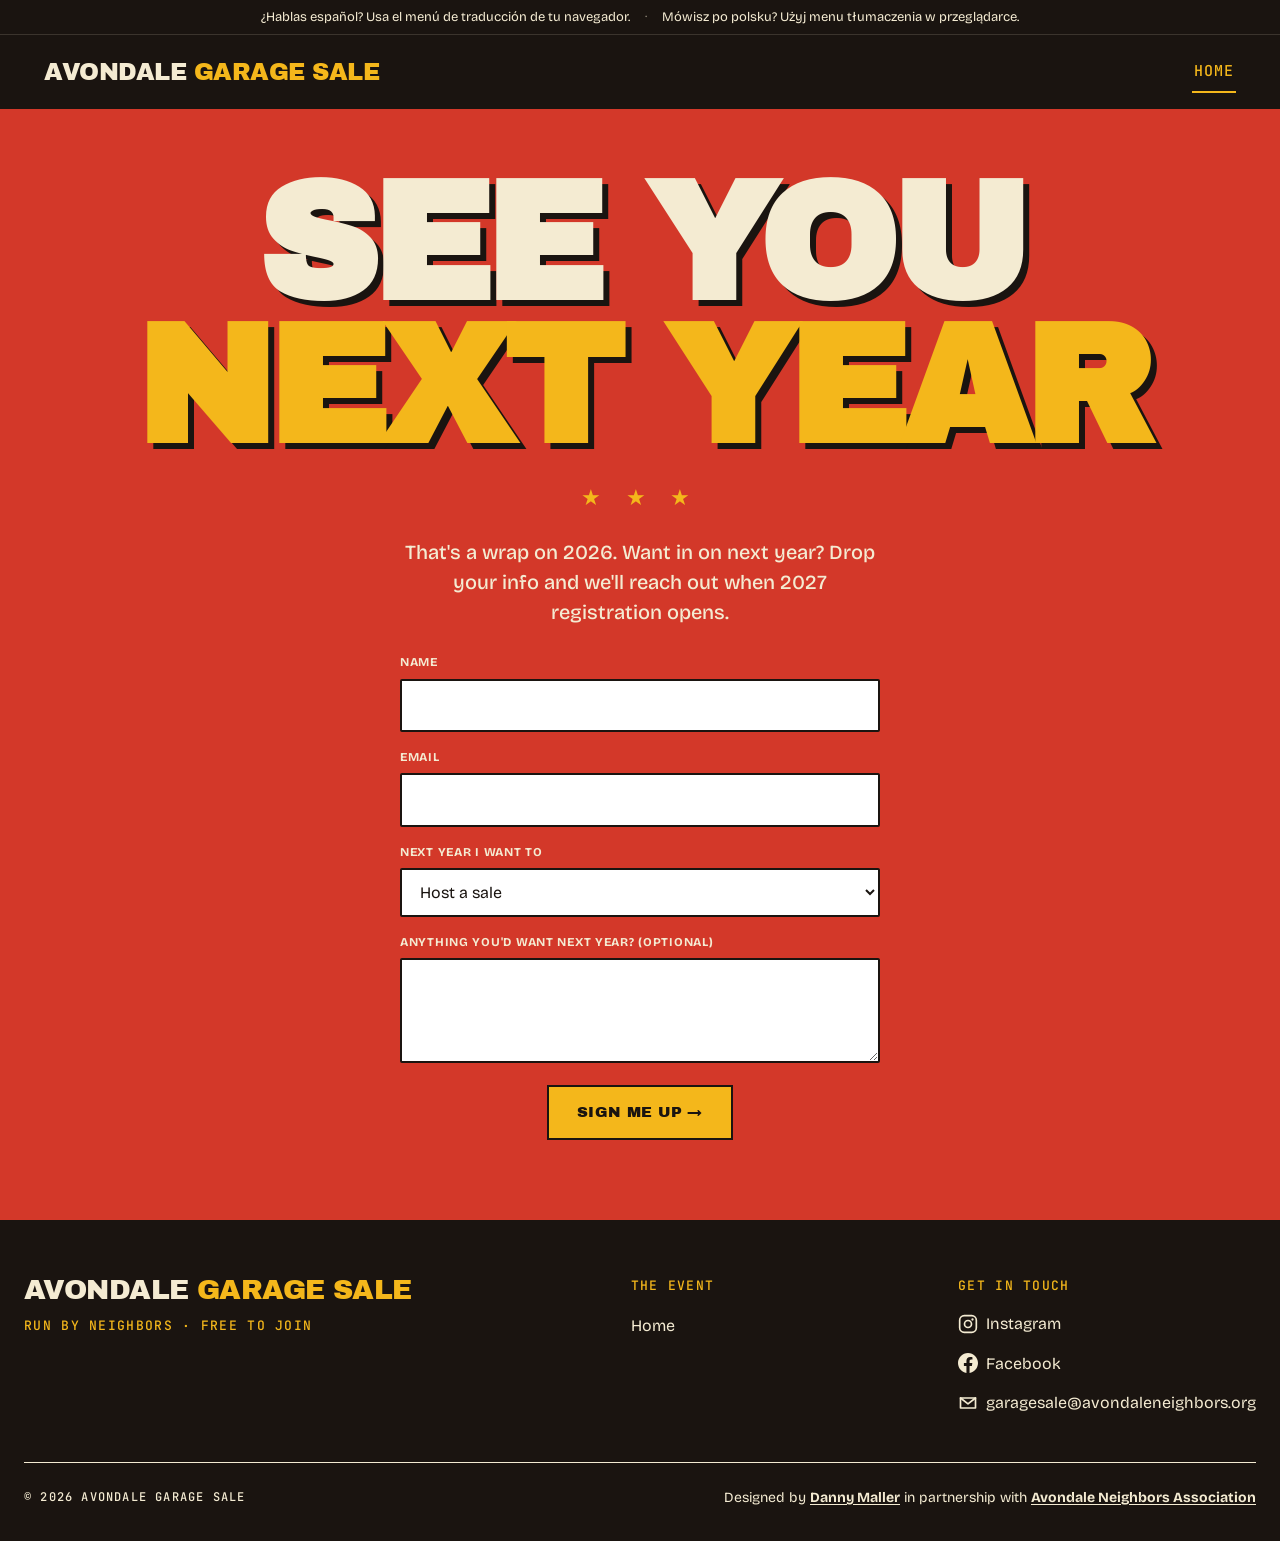
==== commit 6b7f8184: "hot fix on map tracking events" ====
--- a/index.html
+++ b/index.html
@@ -23,6 +23,10 @@
   function gtag(){dataLayer.push(arguments);}
   gtag('js', new Date());
   gtag('config', 'G-PTKY9ETJE0');
+  // Helper for custom events. Never throws, even if gtag is blocked.
+  window.track = function(name, params) {
+    try { gtag('event', name, params || {}); } catch (e) {}
+  };
 </script>
 <meta property="og:type" content="website">
 <meta property="og:url" content="https://garagesale.avondaleneighbors.org/">
@@ -56,12 +60,12 @@
       "addressRegion": "IL",
       "postalCode": "60618",
       "addressCountry": "US",
-      "streetAddress": "Between Belmont, Diversey, Pulaski, and Kedzie Avenues"
+      "streetAddress": "Between Belmont, Diversey, Pulaski, and Milwaukee Avenues"
     },
     "geo": {
       "@type": "GeoCoordinates",
       "latitude": 41.9345,
-      "longitude": -87.7175
+      "longitude": -87.7280
     }
   },
   "image": [
@@ -135,11 +139,6 @@
 
   <div class="hero-stars">★ ★ ★</div>
 
-  <div class="hero-count" id="hero-count" data-base="80" aria-label="Neighbors signed up so far">
-    <span class="hero-count-num" id="hero-count-num">80+</span>
-    <span class="hero-count-label">Neighbors<br>signed up so far</span>
-  </div>
-
     <div class="countdown" role="timer" aria-label="Countdown to sale day, Saturday July 18, 2026">
     <div class="cd-nums" id="cd-nums">
       <div class="cd-unit"><b id="cd-days">–</b><span>Days</span></div>
@@ -160,14 +159,14 @@
 
   <div class="dayof" id="dayof" hidden>
     <div class="dayof-head">Happening today<br><span class="go">10<span class="dash">&ndash;</span>4</span></div>
-    <a href="#the-area" class="btn btn-yellow dayof-btn">Open the live map →</a>
+    <a href="#the-area" class="btn btn-yellow dayof-btn" data-cta="dayof_open_map">Open the live map →</a>
   </div>
 
   <p class="hero-sub">Neighbors opening up at once. One walking loop. Every kind of treasure you didn't know you needed.</p>
 
   <div class="hero-cta-row">
-    <a href="/register" class="btn btn-yellow" id="cta-host">Host a sale →</a>
-    <a href="/shop" class="btn btn-dark">Plan your route</a>
+    <a href="/register" class="btn btn-yellow" id="cta-host" data-cta="hero_host">Host a sale →</a>
+    <a href="/shop" class="btn btn-dark" data-cta="hero_plan_route">Plan your route</a>
   </div>
 
   <div class="postwrap" id="postwrap" hidden>
@@ -232,7 +231,7 @@
     <div class="map-wrap map-wrap-large">
       <div id="boundary-map" class="map-canvas" aria-label="Map of the Avondale Garage Sale boundary"></div>
     </div>
-    <p class="map-caption">The boundary is set. It runs a full mile of Belmont, from Pulaski east to Kedzie, and south to Diversey, drawn around where neighbors actually signed up. Anyone in Avondale can register, and sellers outside the shaded area still go on the map.</p>
+    <p class="map-caption">Our year-one target: about 30 walkable blocks in southwest Avondale, picked for being walkable and avoiding major-road crossings. The shaded area grows as nearby neighbors sign up. Anyone in Avondale can register.</p>
   </div>
 </section>
 
@@ -244,14 +243,14 @@
     <div>
       <div class="grid-item-num">For sellers</div>
       <h3 class="grid-item-title">Have stuff to move?</h3>
-      <p class="grid-item-body" style="margin-bottom: 24px;">More than 80 neighbors are already on the map. Register your address to join them. No fee, no minimum, no commitment beyond opening your garage for the morning.</p>
-      <a href="/register" class="btn btn-dark">Register your sale →</a>
+      <p class="grid-item-body" style="margin-bottom: 24px;">Register your address to get on the digital map. No fee, no minimum, no commitment beyond opening your garage for the morning.</p>
+      <a href="/register" class="btn btn-dark" data-cta="section_register">Register your sale →</a>
     </div>
     <div>
       <div class="grid-item-num">For shoppers</div>
       <h3 class="grid-item-title">Coming to browse?</h3>
       <p class="grid-item-body" style="margin-bottom: 24px;">No registration needed, just show up. The digital map and a few tips on parking, transit, and payment are over here so your Saturday goes smoothly.</p>
-      <a href="/shop" class="btn btn-outline">Read the guide →</a>
+      <a href="/shop" class="btn btn-outline" data-cta="section_shop_guide">Read the guide →</a>
     </div>
   </div>
 </section>
@@ -315,14 +314,14 @@
 
   <div class="sponsor-grid">
     <div>
-      <a href="https://www.actnowprintpromote.com/" target="_blank" rel="noopener" class="sponsor-logo-box" aria-label="Visit Act Now Print &amp; Promote">
+      <a href="https://www.actnowprintpromote.com/" target="_blank" rel="noopener" class="sponsor-logo-box" data-cta="sponsor_actnow_logo" aria-label="Visit Act Now Print &amp; Promote">
         <img src="/assets/actnow-logo.svg" alt="Act Now Print &amp; Promote" loading="lazy">
       </a>
       <div class="grid-item-num">Sponsor</div>
       <h3 class="grid-item-title">Act Now Print &amp; Promote</h3>
       <p class="grid-item-body">Full-service custom printer with a location in Avondale at 3130 N Rockwell St. They specialize in branded apparel, large format signage, promotional products, and traditional paper printing.</p>
       <p class="grid-item-body sponsor-credit">Providing yard signs and flyers for the event.</p>
-      <a href="https://www.actnowprintpromote.com/" target="_blank" rel="noopener" class="btn btn-outline">Visit their site →</a>
+      <a href="https://www.actnowprintpromote.com/" target="_blank" rel="noopener" class="btn btn-outline" data-cta="sponsor_actnow_site">Visit their site →</a>
     </div>
   </div>
 </section>
@@ -367,7 +366,7 @@
           </a>
         </li>
         <li>
-          <a href="mailto:garagesale@avondaleneighbors.org" class="social-icon" aria-label="Email garagesale@avondaleneighbors.org">
+          <a href="mailto:garagesale@avondaleneighbors.org" class="social-icon" aria-label="Email Danny">
             <svg viewBox="0 0 24 24" xmlns="http://www.w3.org/2000/svg" aria-hidden="true" focusable="false">
               <path fill="none" stroke="currentColor" stroke-width="2" stroke-linejoin="round" d="M3 6h18v12H3z"/>
               <path fill="none" stroke="currentColor" stroke-width="2" stroke-linecap="round" stroke-linejoin="round" d="M3 6l9 7 9-7"/>
@@ -447,7 +446,7 @@
       countdown.hidden = true;
       var title = document.querySelector('.hero-title');
       if (title) title.innerHTML = 'See you<br><span class="yellow">next year</span>';
-      ['.hero-fan', '.hero-count', '.hero-sub', '.hero-cta-row', '.stripe', '.section', '.map-section'].forEach(function(sel) {
+      ['.hero-fan', '.hero-sub', '.hero-cta-row', '.stripe', '.section', '.map-section'].forEach(function(sel) {
         document.querySelectorAll(sel).forEach(function(el) { el.style.display = 'none'; });
       });
       var post = document.getElementById('postwrap');
@@ -484,92 +483,6 @@
 
 <script>
   (function() {
-    // Live registrant tally, with a count-up animation.
-    // Reads the same seller feed the map uses and floors the number to the nearest 5
-    // with a "+", so it only ever climbs and never under-reports.
-    var wrap = document.getElementById('hero-count');
-    var out = document.getElementById('hero-count-num');
-    if (!wrap || !out) return;
-
-    var base = parseInt(wrap.getAttribute('data-base'), 10) || 80;
-    var COUNT_URL = 'https://script.google.com/macros/s/AKfycbwRLwDE6bQFx3uR-0Zm9TL5LauKFhztsBqfWzo-ledPryup7tcNOecm4hEo3LWgVG01/exec?action=sellers';
-    var DURATION = 1500;
-    var WAIT_CAP = 2000;   // how long we'll hold the animation waiting on the feed
-    var reduced = window.matchMedia && window.matchMedia('(prefers-reduced-motion: reduce)').matches;
-
-    var shown = 0;
-    var raf = null;
-
-    function paint(n) {
-      shown = n;
-      out.textContent = n + '+';
-      wrap.setAttribute('aria-label', n + ' or more neighbors signed up so far');
-    }
-
-    // Ease-out cubic: fast off the line, settles gently on the final number.
-    function countTo(target, ms) {
-      if (raf) cancelAnimationFrame(raf);
-      if (reduced || target <= shown) { paint(target); return; }
-      var from = shown, delta = target - from, dur = ms || DURATION, t0 = null;
-      function step(ts) {
-        if (t0 === null) t0 = ts;
-        var p = Math.min((ts - t0) / dur, 1);
-        paint(Math.round(from + delta * (1 - Math.pow(1 - p, 3))));
-        if (p < 1) raf = requestAnimationFrame(step);
-      }
-      raf = requestAnimationFrame(step);
-    }
-
-    // Screen readers read the wrapper's label, not every ticking digit.
-    out.setAttribute('aria-hidden', 'true');
-    paint(0);
-
-    // Kick the request off NOW, in parallel with page load, so its latency is spent
-    // while the user is still looking at the hero rather than after the count lands.
-    var settled = false;
-    var realCount = null;
-
-    fetch(COUNT_URL)
-      .then(function(r) { return r.text(); })
-      .then(function(t) { try { return JSON.parse(t); } catch (e) { return null; } })
-      .then(function(data) {
-        var live = data && data.sellers ? data.sellers.length : 0;
-        var floored = Math.floor(live / 5) * 5;
-        realCount = floored > base ? floored : base;
-      })
-      .catch(function() { realCount = base; })
-      .then(function() {
-        if (realCount > base) wrap.classList.add('is-bumped');
-        // If the count already ran to the baseline, top it up quickly instead of
-        // replaying a full second animation.
-        if (settled && realCount > shown) countTo(realCount, 500);
-      });
-
-    // Run one animation, to the real number, once we have it. If the feed is slow,
-    // fall back to the baseline rather than leaving the hero sitting at zero.
-    function run() {
-      var waited = 0;
-      (function poll() {
-        if (realCount !== null) { settled = true; countTo(realCount); return; }
-        if (waited >= WAIT_CAP) { settled = true; countTo(base); return; }
-        waited += 50;
-        setTimeout(poll, 50);
-      })();
-    }
-
-    if ('IntersectionObserver' in window) {
-      var io = new IntersectionObserver(function(entries) {
-        if (entries[0].isIntersecting) { io.disconnect(); run(); }
-      }, { threshold: 0.4 });
-      io.observe(wrap);
-    } else {
-      run();
-    }
-  })();
-</script>
-
-<script>
-  (function() {
     var btn = document.getElementById('add-to-cal');
     var menu = document.getElementById('cal-menu');
     if (!btn || !menu) return;
@@ -582,31 +495,20 @@
       e.stopPropagation();
       setOpen(menu.hidden);
     });
+    menu.addEventListener('click', function(e) {
+      var a = e.target.closest ? e.target.closest('a') : null;
+      if (!a) return;
+      var href = a.getAttribute('href') || '';
+      var cal = /calendar\.google/.test(href) ? 'google'
+        : /outlook/.test(href) ? 'outlook'
+        : 'apple';
+      track('add_to_calendar', { calendar: cal });
+    });
     document.addEventListener('click', function(e) {
       if (!menu.hidden && !menu.contains(e.target)) setOpen(false);
     });
     document.addEventListener('keydown', function(e) {
       if (e.key === 'Escape') setOpen(false);
-    });
-  })();
-</script>
-
-<script>
-  (function() {
-    // Calendar intent tracking. Sends two GA4 events:
-    //  add_to_calendar_open   -> tapped the button and saw the menu
-    //  add_to_calendar_select -> chose a calendar (Google / Outlook / Apple)
-    // Note: a "select" means the pre-filled event opened, not a confirmed save.
-    // Google and Outlook finish saving on their own pages, which can't report back.
-    if (typeof gtag !== 'function') return;
-    var open = document.getElementById('add-to-cal');
-    if (open) open.addEventListener('click', function() {
-      gtag('event', 'add_to_calendar_open');
-    });
-    document.querySelectorAll('#cal-menu a').forEach(function(a) {
-      a.addEventListener('click', function() {
-        gtag('event', 'add_to_calendar_select', { calendar: a.textContent.trim() });
-      });
     });
   })();
 </script>
@@ -655,6 +557,7 @@
       }
       submit.disabled = true;
       submit.textContent = 'Signing you up...';
+      track('signup_2027_submit', { interest: document.getElementById('nx-interest').value });
       var body = new URLSearchParams();
       body.append('name', name);
       body.append('email', email);
@@ -664,11 +567,13 @@
         .then(function(r) { return r.json(); })
         .then(function(data) {
           if (data && data.ok) {
+            track('signup_2027_success');
             form.querySelectorAll('.pf-field, button').forEach(function(el) { el.style.display = 'none'; });
             say("You're on the list. See you in 2027.", true);
           } else { throw new Error('bad response'); }
         })
         .catch(function() {
+          track('signup_2027_error');
           submit.disabled = false;
           submit.textContent = 'Sign me up →';
           say('Something went wrong. Try again, or email garagesale@avondaleneighbors.org.', false);
@@ -726,8 +631,8 @@
 
     var boundary = [
       [-87.7272, 41.9391], // NW: Belmont & Pulaski
-      [-87.7077, 41.9393], // NE: Belmont & Kedzie
-      [-87.7076, 41.9320], // SE: Diversey & Kedzie
+      [-87.7238, 41.9392], // NE: Belmont & Milwaukee
+      [-87.7118, 41.9319], // SE: Diversey & Milwaukee
       [-87.7271, 41.9317], // SW: Diversey & Pulaski
       [-87.7272, 41.9391]  // close polygon
     ];
@@ -735,8 +640,8 @@
     var map = new mapboxgl.Map({
       container: 'boundary-map',
       style: 'mapbox://styles/mapbox/light-v11',
-      center: [-87.7175, 41.9355],
-      zoom: 13.1,
+      center: [-87.7195, 41.9355],
+      zoom: 13.2,
       attributionControl: { compact: true }
     });
 
@@ -818,6 +723,11 @@
         if (id === 'all') { activeFilters = {}; }
         else if (activeFilters[id]) { delete activeFilters[id]; }
         else { activeFilters[id] = true; }
+        track('map_filter_toggle', {
+          filter_id: id,
+          active: id === 'all' ? true : !!activeFilters[id],
+          page: 'home'
+        });
         refreshMarkers();
       }
 
@@ -858,13 +768,16 @@
             // Popup markup comes from the feed (built in the Apps Script) so it reads
             // the same on every page. The fallback builds it locally in case an older
             // feed that has no popup field is still deployed.
-            var html = window.SaleRoute.popupHtml(seller);
-            var popup = new mapboxgl.Popup({ offset: 14, closeButton: false }).setHTML(html);
+            var html = seller.popup || ('<strong>' + escapeHtml(seller.address) + '</strong>' +
+              (hours ? '<span class="popup-hours" style="display:block;margin-top:5px;font-weight:600;font-size:12.5px;color:#f4b71b">' + escapeHtml(hours) + '</span>' : '') +
+              (cats ? '<span class="popup-cats">' + escapeHtml(cats) + '</span>' : ''));
+            el.addEventListener('click', function() {
+              track('map_marker_tap', { seller_address: seller.address, page: 'home' });
+            });
             new mapboxgl.Marker({ element: el, anchor: 'center' })
               .setLngLat(seller.coords)
-              .setPopup(popup)
+              .setPopup(new mapboxgl.Popup({ offset: 18, closeButton: false }).setHTML(html))
               .addTo(map);
-            window.SaleRoute.registerMarker(seller, el, popup);
             allMarkers.push({ el: el, text: cats.toLowerCase() });
           });
           buildFilterBar();
@@ -930,6 +843,25 @@
   .post-form-msg[hidden] { display: none; }
   .post-form-msg.is-ok { background: var(--green, #4a8a51); color: #fff; }
 </style>
-<script src="/route.js"></script>
+
+<script>
+  // Site-wide click events: CTAs, email links, and links inside map popups.
+  (function() {
+    var PAGE = 'home';
+    document.addEventListener('click', function(e) {
+      if (!e.target || !e.target.closest) return;
+      var cta = e.target.closest('[data-cta]');
+      if (cta) track('cta_click', { cta_id: cta.getAttribute('data-cta'), page: PAGE });
+      var mail = e.target.closest('a[href^="mailto:"]');
+      if (mail) track('email_click', { page: PAGE });
+      var pop = e.target.closest('.mapboxgl-popup a');
+      if (pop) {
+        var href = pop.getAttribute('href') || '';
+        var isMaps = /google\.[^\/]+\/maps|maps\.app\.goo\.gl|maps\.apple\.com/i.test(href);
+        track(isMaps ? 'open_directions' : 'seller_popup_link', { link_url: href, page: PAGE });
+      }
+    });
+  })();
+</script>
 </body>
 </html>
--- a/styles.css
+++ b/styles.css
@@ -1026,12 +1026,12 @@
 
 /* Park marker */
 .map-park-marker {
-  width: 14px;
-  height: 14px;
+  width: 18px;
+  height: 18px;
   border-radius: 50%;
   background: var(--red);
   border: 2px solid var(--ink);
-  box-shadow: 2px 2px 0 var(--ink);
+  box-shadow: 3px 3px 0 var(--ink);
   cursor: pointer;
 }
 .map-park-marker:hover { background: var(--yellow); }
@@ -1108,6 +1108,15 @@
 .map-filter-chip.is-active {
   background: var(--ink);
   color: var(--yellow);
+}
+
+/* The map frame clips at its edges (overflow:hidden), so the popup must stay
+   narrow enough to live inside it, especially on a phone. */
+.map-canvas .mapboxgl-popup { max-width: 260px !important; }
+.map-canvas .mapboxgl-popup-content { max-width: 260px; }
+@media (max-width: 600px) {
+  .map-canvas .mapboxgl-popup { max-width: 210px !important; }
+  .map-canvas .mapboxgl-popup-content { max-width: 210px; padding: 12px 13px; }
 }
 
 /* Categories line inside the dark seller popup */
@@ -1633,8 +1642,20 @@
    ============================================================ */
 
 /* popup actions */
+/* Hours line inside the dark seller popup. */
+.map-canvas .mapboxgl-popup-content .popup-hours {
+  display: block;
+  margin-top: 5px;
+  font-family: var(--sans);
+  font-weight: 600;
+  font-size: 12.5px;
+  line-height: 1.4;
+  color: var(--yellow);
+}
+
 .popup-actions {
   display: flex;
+  flex-wrap: wrap;          /* wrap rather than force the popup wider than the map */
   gap: 8px;
   align-items: center;
   margin-top: 10px;
@@ -1652,7 +1673,6 @@
   border: 2px solid var(--ink);
   box-shadow: 2px 2px 0 var(--ink);
   cursor: pointer;
-  white-space: nowrap;
 }
 .popup-add:hover { background: var(--cream); }
 .popup-add.is-added { background: var(--green); color: var(--cream); }
@@ -1664,7 +1684,6 @@
   color: var(--cream);
   text-decoration: underline;
   text-underline-offset: 2px;
-  white-space: nowrap;
 }
 .popup-dir:hover { color: var(--yellow); }
 
@@ -1878,7 +1897,7 @@
 }
 .route-badge[hidden] { display: none; }
 
-.route-go:disabled { opacity: .45; cursor: not-allowed; box-shadow: none; }
+
 
 .route-list {
   list-style: none;
@@ -1923,13 +1942,43 @@
   color: var(--ink);
 }
 
+/* Rows getting out of the way glide. The row under the finger must NOT have a
+   transition, or it would lag behind the pointer. */
+.route-list li.is-shifting {
+  transition: transform 190ms cubic-bezier(0.2, 0.8, 0.25, 1);
+  will-change: transform;
+}
+
+/* The lift: picked up off the page and following the pointer 1:1. */
 .route-list li.is-dragging {
-  background: var(--yellow);
-  box-shadow: 2px 2px 0 var(--ink);
+  position: relative;
+  z-index: 5;
+  transition: none;
+  background: var(--cream);
+  box-shadow: 0 3px 0 var(--ink), 0 10px 20px rgba(28, 26, 23, 0.22);
   border-bottom-color: transparent;
-}
+  cursor: grabbing;
+}
+.route-list li.is-dragging .route-grip { color: var(--ink); }
+.route-list li.is-dragging .route-n { background: var(--red); }
+
+/* Dropping: the row settles into the gap instead of snapping. */
+.route-list li.is-settling {
+  position: relative;
+  z-index: 5;
+  transition: transform 165ms cubic-bezier(0.2, 0.8, 0.25, 1),
+              box-shadow 165ms ease-out;
+  box-shadow: 0 0 0 rgba(28, 26, 23, 0);
+  background: var(--cream);
+}
+
 /* while a row is moving, don't let text get selected under the pointer */
 .route-tray.is-reordering { user-select: none; -webkit-user-select: none; }
+
+@media (prefers-reduced-motion: reduce) {
+  .route-list li.is-shifting,
+  .route-list li.is-settling { transition: none; }
+}
 
 .route-n {
   flex: 0 0 auto;
@@ -1970,6 +2019,8 @@
 }
 .route-note.is-full { color: var(--red); font-weight: 700; }
 
+/* An <a>, not a <button>: styled to look the same, but the browser does the
+   navigating, which is far more reliable than window.open. */
 .route-go {
   display: block;
   width: 100%;
@@ -1978,6 +2029,8 @@
   font-size: 13px;
   letter-spacing: .03em;
   text-transform: uppercase;
+  text-align: center;
+  text-decoration: none;
   padding: 11px 12px;
   background: var(--yellow);
   color: var(--ink);
@@ -1986,6 +2039,12 @@
   cursor: pointer;
 }
 .route-go:hover { background: var(--green); color: var(--cream); }
+.route-go.is-disabled {
+  opacity: .45;
+  cursor: not-allowed;
+  box-shadow: none;
+  pointer-events: none;
+}
 
 @media (max-width: 640px) {
   .route-tray {
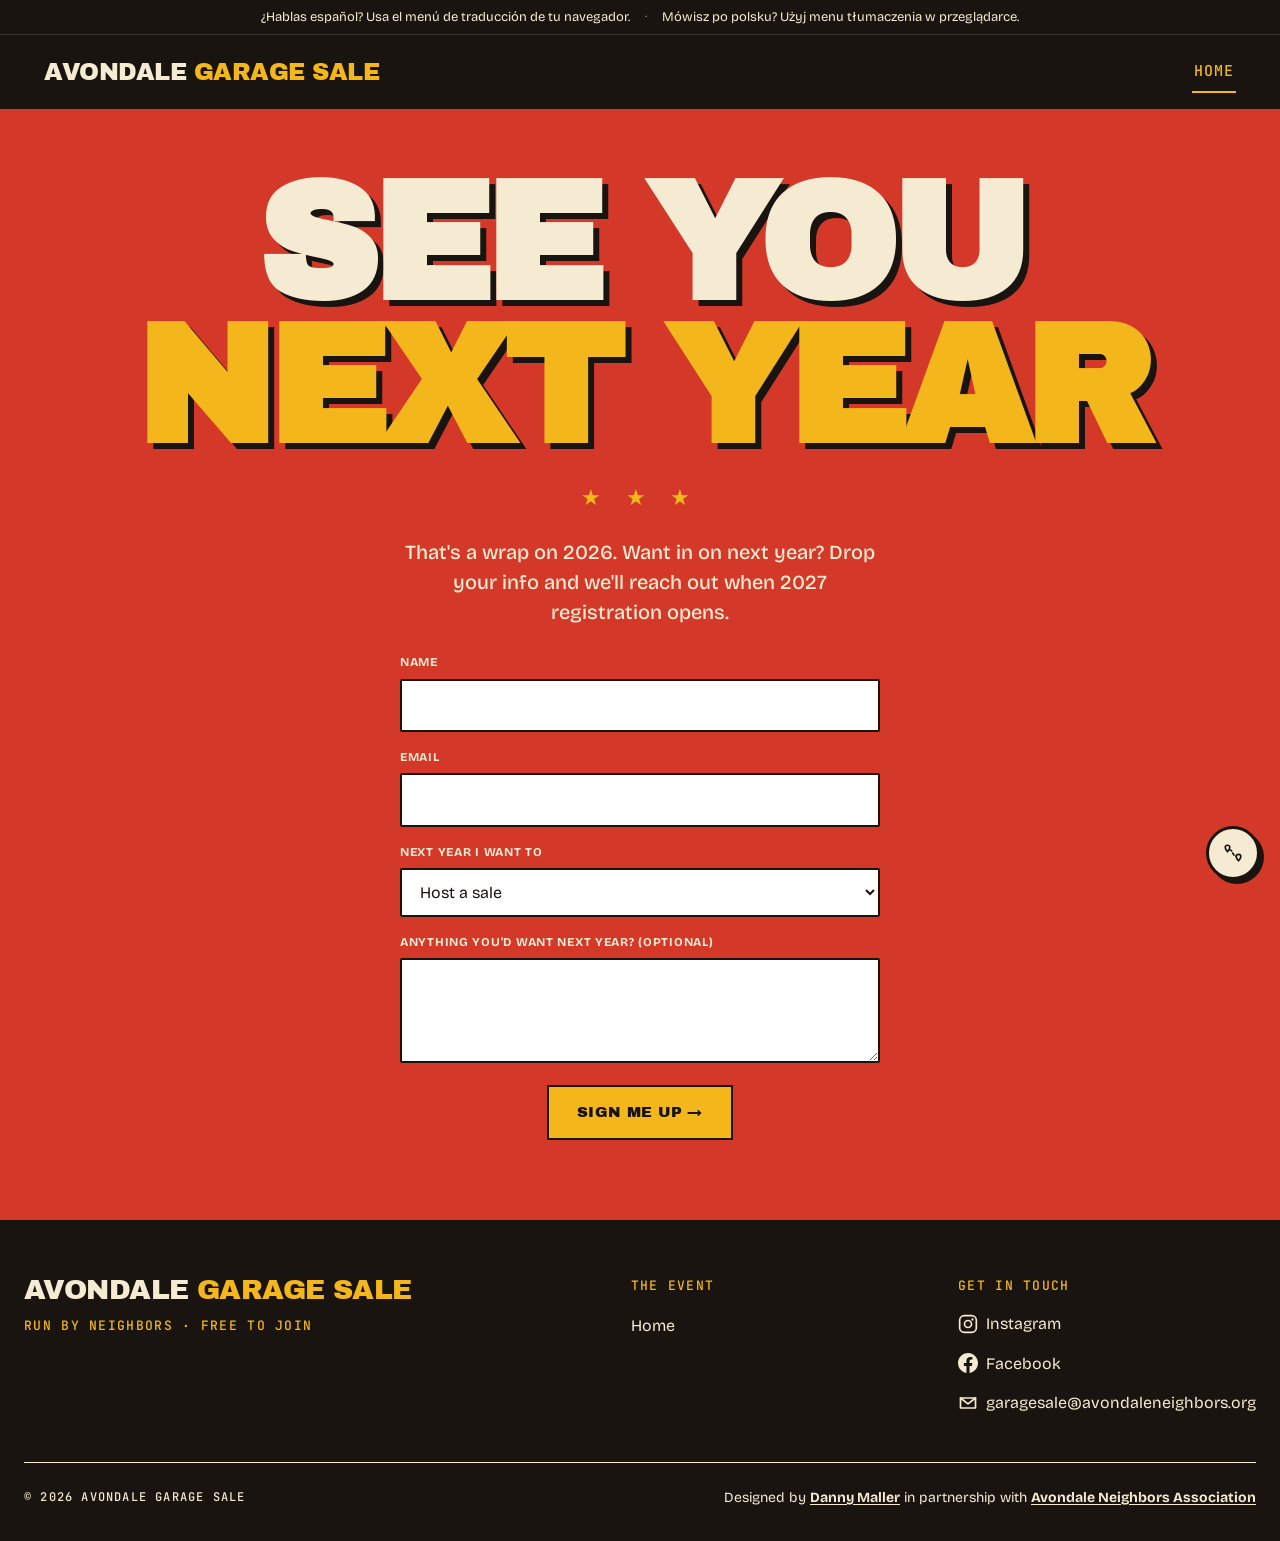
==== commit d28b9b88: "whoops" ====
--- a/index.html
+++ b/index.html
@@ -15,6 +15,11 @@
 <link rel="preconnect" href="https://api.mapbox.com" crossorigin>
 <link rel="preconnect" href="https://script.google.com">
 <link rel="preconnect" href="https://script.googleusercontent.com">
+<link rel="preconnect" href="https://api.mapbox.com" crossorigin>
+<link rel="preconnect" href="https://events.mapbox.com" crossorigin>
+<link rel="preconnect" href="https://script.google.com" crossorigin>
+<link rel="dns-prefetch" href="https://api.mapbox.com">
+<link rel="preload" as="script" href="https://api.mapbox.com/mapbox-gl-js/v3.24.0/mapbox-gl.js">
 <link href="https://api.mapbox.com/mapbox-gl-js/v3.24.0/mapbox-gl.css" rel="stylesheet">
 <!-- Google tag (gtag.js) -->
 <script async src="https://www.googletagmanager.com/gtag/js?id=G-PTKY9ETJE0"></script>
@@ -23,10 +28,6 @@
   function gtag(){dataLayer.push(arguments);}
   gtag('js', new Date());
   gtag('config', 'G-PTKY9ETJE0');
-  // Helper for custom events. Never throws, even if gtag is blocked.
-  window.track = function(name, params) {
-    try { gtag('event', name, params || {}); } catch (e) {}
-  };
 </script>
 <meta property="og:type" content="website">
 <meta property="og:url" content="https://garagesale.avondaleneighbors.org/">
@@ -60,12 +61,12 @@
       "addressRegion": "IL",
       "postalCode": "60618",
       "addressCountry": "US",
-      "streetAddress": "Between Belmont, Diversey, Pulaski, and Milwaukee Avenues"
+      "streetAddress": "Between Belmont, Diversey, Pulaski, and Kedzie Avenues"
     },
     "geo": {
       "@type": "GeoCoordinates",
       "latitude": 41.9345,
-      "longitude": -87.7280
+      "longitude": -87.7175
     }
   },
   "image": [
@@ -139,6 +140,11 @@
 
   <div class="hero-stars">★ ★ ★</div>
 
+  <div class="hero-count" id="hero-count" data-base="80" aria-label="Neighbors signed up so far">
+    <span class="hero-count-num" id="hero-count-num">80+</span>
+    <span class="hero-count-label">Neighbors<br>signed up so far</span>
+  </div>
+
     <div class="countdown" role="timer" aria-label="Countdown to sale day, Saturday July 18, 2026">
     <div class="cd-nums" id="cd-nums">
       <div class="cd-unit"><b id="cd-days">–</b><span>Days</span></div>
@@ -159,14 +165,14 @@
 
   <div class="dayof" id="dayof" hidden>
     <div class="dayof-head">Happening today<br><span class="go">10<span class="dash">&ndash;</span>4</span></div>
-    <a href="#the-area" class="btn btn-yellow dayof-btn" data-cta="dayof_open_map">Open the live map →</a>
+    <a href="#the-area" class="btn btn-yellow dayof-btn">Open the live map →</a>
   </div>
 
   <p class="hero-sub">Neighbors opening up at once. One walking loop. Every kind of treasure you didn't know you needed.</p>
 
   <div class="hero-cta-row">
-    <a href="/register" class="btn btn-yellow" id="cta-host" data-cta="hero_host">Host a sale →</a>
-    <a href="/shop" class="btn btn-dark" data-cta="hero_plan_route">Plan your route</a>
+    <a href="/register" class="btn btn-yellow" id="cta-host">Host a sale →</a>
+    <a href="/shop" class="btn btn-dark">Plan your route</a>
   </div>
 
   <div class="postwrap" id="postwrap" hidden>
@@ -231,7 +237,7 @@
     <div class="map-wrap map-wrap-large">
       <div id="boundary-map" class="map-canvas" aria-label="Map of the Avondale Garage Sale boundary"></div>
     </div>
-    <p class="map-caption">Our year-one target: about 30 walkable blocks in southwest Avondale, picked for being walkable and avoiding major-road crossings. The shaded area grows as nearby neighbors sign up. Anyone in Avondale can register.</p>
+    <p class="map-caption">The boundary is set. It runs a full mile of Belmont, from Pulaski east to Kedzie, and south to Diversey, drawn around where neighbors actually signed up. Anyone in Avondale can register, and sellers outside the shaded area still go on the map.</p>
   </div>
 </section>
 
@@ -243,14 +249,14 @@
     <div>
       <div class="grid-item-num">For sellers</div>
       <h3 class="grid-item-title">Have stuff to move?</h3>
-      <p class="grid-item-body" style="margin-bottom: 24px;">Register your address to get on the digital map. No fee, no minimum, no commitment beyond opening your garage for the morning.</p>
-      <a href="/register" class="btn btn-dark" data-cta="section_register">Register your sale →</a>
+      <p class="grid-item-body" style="margin-bottom: 24px;">More than 80 neighbors are already on the map. Register your address to join them. No fee, no minimum, no commitment beyond opening your garage for the morning.</p>
+      <a href="/register" class="btn btn-dark">Register your sale →</a>
     </div>
     <div>
       <div class="grid-item-num">For shoppers</div>
       <h3 class="grid-item-title">Coming to browse?</h3>
       <p class="grid-item-body" style="margin-bottom: 24px;">No registration needed, just show up. The digital map and a few tips on parking, transit, and payment are over here so your Saturday goes smoothly.</p>
-      <a href="/shop" class="btn btn-outline" data-cta="section_shop_guide">Read the guide →</a>
+      <a href="/shop" class="btn btn-outline">Read the guide →</a>
     </div>
   </div>
 </section>
@@ -314,14 +320,14 @@
 
   <div class="sponsor-grid">
     <div>
-      <a href="https://www.actnowprintpromote.com/" target="_blank" rel="noopener" class="sponsor-logo-box" data-cta="sponsor_actnow_logo" aria-label="Visit Act Now Print &amp; Promote">
+      <a href="https://www.actnowprintpromote.com/" target="_blank" rel="noopener" class="sponsor-logo-box" aria-label="Visit Act Now Print &amp; Promote">
         <img src="/assets/actnow-logo.svg" alt="Act Now Print &amp; Promote" loading="lazy">
       </a>
       <div class="grid-item-num">Sponsor</div>
       <h3 class="grid-item-title">Act Now Print &amp; Promote</h3>
       <p class="grid-item-body">Full-service custom printer with a location in Avondale at 3130 N Rockwell St. They specialize in branded apparel, large format signage, promotional products, and traditional paper printing.</p>
       <p class="grid-item-body sponsor-credit">Providing yard signs and flyers for the event.</p>
-      <a href="https://www.actnowprintpromote.com/" target="_blank" rel="noopener" class="btn btn-outline" data-cta="sponsor_actnow_site">Visit their site →</a>
+      <a href="https://www.actnowprintpromote.com/" target="_blank" rel="noopener" class="btn btn-outline">Visit their site →</a>
     </div>
   </div>
 </section>
@@ -366,7 +372,7 @@
           </a>
         </li>
         <li>
-          <a href="mailto:garagesale@avondaleneighbors.org" class="social-icon" aria-label="Email Danny">
+          <a href="mailto:garagesale@avondaleneighbors.org" class="social-icon" aria-label="Email garagesale@avondaleneighbors.org">
             <svg viewBox="0 0 24 24" xmlns="http://www.w3.org/2000/svg" aria-hidden="true" focusable="false">
               <path fill="none" stroke="currentColor" stroke-width="2" stroke-linejoin="round" d="M3 6h18v12H3z"/>
               <path fill="none" stroke="currentColor" stroke-width="2" stroke-linecap="round" stroke-linejoin="round" d="M3 6l9 7 9-7"/>
@@ -446,7 +452,7 @@
       countdown.hidden = true;
       var title = document.querySelector('.hero-title');
       if (title) title.innerHTML = 'See you<br><span class="yellow">next year</span>';
-      ['.hero-fan', '.hero-sub', '.hero-cta-row', '.stripe', '.section', '.map-section'].forEach(function(sel) {
+      ['.hero-fan', '.hero-count', '.hero-sub', '.hero-cta-row', '.stripe', '.section', '.map-section'].forEach(function(sel) {
         document.querySelectorAll(sel).forEach(function(el) { el.style.display = 'none'; });
       });
       var post = document.getElementById('postwrap');
@@ -483,6 +489,92 @@
 
 <script>
   (function() {
+    // Live registrant tally, with a count-up animation.
+    // Reads the same seller feed the map uses and floors the number to the nearest 5
+    // with a "+", so it only ever climbs and never under-reports.
+    var wrap = document.getElementById('hero-count');
+    var out = document.getElementById('hero-count-num');
+    if (!wrap || !out) return;
+
+    var base = parseInt(wrap.getAttribute('data-base'), 10) || 80;
+    var COUNT_URL = 'https://script.google.com/macros/s/AKfycbwRLwDE6bQFx3uR-0Zm9TL5LauKFhztsBqfWzo-ledPryup7tcNOecm4hEo3LWgVG01/exec?action=sellers';
+    var DURATION = 1500;
+    var WAIT_CAP = 2000;   // how long we'll hold the animation waiting on the feed
+    var reduced = window.matchMedia && window.matchMedia('(prefers-reduced-motion: reduce)').matches;
+
+    var shown = 0;
+    var raf = null;
+
+    function paint(n) {
+      shown = n;
+      out.textContent = n + '+';
+      wrap.setAttribute('aria-label', n + ' or more neighbors signed up so far');
+    }
+
+    // Ease-out cubic: fast off the line, settles gently on the final number.
+    function countTo(target, ms) {
+      if (raf) cancelAnimationFrame(raf);
+      if (reduced || target <= shown) { paint(target); return; }
+      var from = shown, delta = target - from, dur = ms || DURATION, t0 = null;
+      function step(ts) {
+        if (t0 === null) t0 = ts;
+        var p = Math.min((ts - t0) / dur, 1);
+        paint(Math.round(from + delta * (1 - Math.pow(1 - p, 3))));
+        if (p < 1) raf = requestAnimationFrame(step);
+      }
+      raf = requestAnimationFrame(step);
+    }
+
+    // Screen readers read the wrapper's label, not every ticking digit.
+    out.setAttribute('aria-hidden', 'true');
+    paint(0);
+
+    // Kick the request off NOW, in parallel with page load, so its latency is spent
+    // while the user is still looking at the hero rather than after the count lands.
+    var settled = false;
+    var realCount = null;
+
+    fetch(COUNT_URL)
+      .then(function(r) { return r.text(); })
+      .then(function(t) { try { return JSON.parse(t); } catch (e) { return null; } })
+      .then(function(data) {
+        var live = data && data.sellers ? data.sellers.length : 0;
+        var floored = Math.floor(live / 5) * 5;
+        realCount = floored > base ? floored : base;
+      })
+      .catch(function() { realCount = base; })
+      .then(function() {
+        if (realCount > base) wrap.classList.add('is-bumped');
+        // If the count already ran to the baseline, top it up quickly instead of
+        // replaying a full second animation.
+        if (settled && realCount > shown) countTo(realCount, 500);
+      });
+
+    // Run one animation, to the real number, once we have it. If the feed is slow,
+    // fall back to the baseline rather than leaving the hero sitting at zero.
+    function run() {
+      var waited = 0;
+      (function poll() {
+        if (realCount !== null) { settled = true; countTo(realCount); return; }
+        if (waited >= WAIT_CAP) { settled = true; countTo(base); return; }
+        waited += 50;
+        setTimeout(poll, 50);
+      })();
+    }
+
+    if ('IntersectionObserver' in window) {
+      var io = new IntersectionObserver(function(entries) {
+        if (entries[0].isIntersecting) { io.disconnect(); run(); }
+      }, { threshold: 0.4 });
+      io.observe(wrap);
+    } else {
+      run();
+    }
+  })();
+</script>
+
+<script>
+  (function() {
     var btn = document.getElementById('add-to-cal');
     var menu = document.getElementById('cal-menu');
     if (!btn || !menu) return;
@@ -494,21 +586,32 @@
     btn.addEventListener('click', function(e) {
       e.stopPropagation();
       setOpen(menu.hidden);
-    });
-    menu.addEventListener('click', function(e) {
-      var a = e.target.closest ? e.target.closest('a') : null;
-      if (!a) return;
-      var href = a.getAttribute('href') || '';
-      var cal = /calendar\.google/.test(href) ? 'google'
-        : /outlook/.test(href) ? 'outlook'
-        : 'apple';
-      track('add_to_calendar', { calendar: cal });
     });
     document.addEventListener('click', function(e) {
       if (!menu.hidden && !menu.contains(e.target)) setOpen(false);
     });
     document.addEventListener('keydown', function(e) {
       if (e.key === 'Escape') setOpen(false);
+    });
+  })();
+</script>
+
+<script>
+  (function() {
+    // Calendar intent tracking. Sends two GA4 events:
+    //  add_to_calendar_open   -> tapped the button and saw the menu
+    //  add_to_calendar_select -> chose a calendar (Google / Outlook / Apple)
+    // Note: a "select" means the pre-filled event opened, not a confirmed save.
+    // Google and Outlook finish saving on their own pages, which can't report back.
+    if (typeof gtag !== 'function') return;
+    var open = document.getElementById('add-to-cal');
+    if (open) open.addEventListener('click', function() {
+      gtag('event', 'add_to_calendar_open');
+    });
+    document.querySelectorAll('#cal-menu a').forEach(function(a) {
+      a.addEventListener('click', function() {
+        gtag('event', 'add_to_calendar_select', { calendar: a.textContent.trim() });
+      });
     });
   })();
 </script>
@@ -557,7 +660,6 @@
       }
       submit.disabled = true;
       submit.textContent = 'Signing you up...';
-      track('signup_2027_submit', { interest: document.getElementById('nx-interest').value });
       var body = new URLSearchParams();
       body.append('name', name);
       body.append('email', email);
@@ -567,13 +669,11 @@
         .then(function(r) { return r.json(); })
         .then(function(data) {
           if (data && data.ok) {
-            track('signup_2027_success');
             form.querySelectorAll('.pf-field, button').forEach(function(el) { el.style.display = 'none'; });
             say("You're on the list. See you in 2027.", true);
           } else { throw new Error('bad response'); }
         })
         .catch(function() {
-          track('signup_2027_error');
           submit.disabled = false;
           submit.textContent = 'Sign me up →';
           say('Something went wrong. Try again, or email garagesale@avondaleneighbors.org.', false);
@@ -581,6 +681,8 @@
     });
   })();
 </script>
+
+<script src="/route.js"></script>
 
 <script>
   (function() {
@@ -631,8 +733,8 @@
 
     var boundary = [
       [-87.7272, 41.9391], // NW: Belmont & Pulaski
-      [-87.7238, 41.9392], // NE: Belmont & Milwaukee
-      [-87.7118, 41.9319], // SE: Diversey & Milwaukee
+      [-87.7077, 41.9393], // NE: Belmont & Kedzie
+      [-87.7076, 41.9320], // SE: Diversey & Kedzie
       [-87.7271, 41.9317], // SW: Diversey & Pulaski
       [-87.7272, 41.9391]  // close polygon
     ];
@@ -640,8 +742,8 @@
     var map = new mapboxgl.Map({
       container: 'boundary-map',
       style: 'mapbox://styles/mapbox/light-v11',
-      center: [-87.7195, 41.9355],
-      zoom: 13.2,
+      center: [-87.7175, 41.9355],
+      zoom: 13.1,
       attributionControl: { compact: true }
     });
 
@@ -723,11 +825,6 @@
         if (id === 'all') { activeFilters = {}; }
         else if (activeFilters[id]) { delete activeFilters[id]; }
         else { activeFilters[id] = true; }
-        track('map_filter_toggle', {
-          filter_id: id,
-          active: id === 'all' ? true : !!activeFilters[id],
-          page: 'home'
-        });
         refreshMarkers();
       }
 
@@ -768,16 +865,16 @@
             // Popup markup comes from the feed (built in the Apps Script) so it reads
             // the same on every page. The fallback builds it locally in case an older
             // feed that has no popup field is still deployed.
-            var html = seller.popup || ('<strong>' + escapeHtml(seller.address) + '</strong>' +
-              (hours ? '<span class="popup-hours" style="display:block;margin-top:5px;font-weight:600;font-size:12.5px;color:#f4b71b">' + escapeHtml(hours) + '</span>' : '') +
-              (cats ? '<span class="popup-cats">' + escapeHtml(cats) + '</span>' : ''));
-            el.addEventListener('click', function() {
-              track('map_marker_tap', { seller_address: seller.address, page: 'home' });
-            });
+            var html = (window.SaleRoute && window.SaleRoute.popupHtml)
+              ? window.SaleRoute.popupHtml(seller)
+              : ('<strong>' + escapeHtml(seller.address || 'Registered seller') + '</strong>' +
+                 (cats ? '<span class="popup-cats">' + escapeHtml(cats) + '</span>' : ''));
+            var popup = new mapboxgl.Popup({ offset: 14, closeButton: false, maxWidth: '260px' }).setHTML(html);
             new mapboxgl.Marker({ element: el, anchor: 'center' })
               .setLngLat(seller.coords)
-              .setPopup(new mapboxgl.Popup({ offset: 18, closeButton: false }).setHTML(html))
+              .setPopup(popup)
               .addTo(map);
+            if (window.SaleRoute) window.SaleRoute.registerMarker(seller, el, popup);
             allMarkers.push({ el: el, text: cats.toLowerCase() });
           });
           buildFilterBar();
@@ -791,17 +888,12 @@
     });
     } // end initMap
 
-    // Only load Mapbox and start the map when it is near the viewport.
-    if ('IntersectionObserver' in window) {
-      var io = new IntersectionObserver(function(entries) {
-        for (var i = 0; i < entries.length; i++) {
-          if (entries[i].isIntersecting) { io.disconnect(); begin(); break; }
-        }
-      }, { rootMargin: '400px' });
-      io.observe(mapEl);
-    } else {
-      window.addEventListener('load', begin);
-    }
+    // Start immediately on page load rather than waiting for the map to be
+    // scrolled near. The Mapbox library and the seller feed are the two slowest
+    // things on the page, so they should be in flight from the first moment.
+    // begin() is idempotent, and both requests are async, so nothing here blocks
+    // rendering the rest of the page.
+    begin();
   })();
 </script>
 
@@ -843,25 +935,5 @@
   .post-form-msg[hidden] { display: none; }
   .post-form-msg.is-ok { background: var(--green, #4a8a51); color: #fff; }
 </style>
-
-<script>
-  // Site-wide click events: CTAs, email links, and links inside map popups.
-  (function() {
-    var PAGE = 'home';
-    document.addEventListener('click', function(e) {
-      if (!e.target || !e.target.closest) return;
-      var cta = e.target.closest('[data-cta]');
-      if (cta) track('cta_click', { cta_id: cta.getAttribute('data-cta'), page: PAGE });
-      var mail = e.target.closest('a[href^="mailto:"]');
-      if (mail) track('email_click', { page: PAGE });
-      var pop = e.target.closest('.mapboxgl-popup a');
-      if (pop) {
-        var href = pop.getAttribute('href') || '';
-        var isMaps = /google\.[^\/]+\/maps|maps\.app\.goo\.gl|maps\.apple\.com/i.test(href);
-        track(isMaps ? 'open_directions' : 'seller_popup_link', { link_url: href, page: PAGE });
-      }
-    });
-  })();
-</script>
 </body>
 </html>
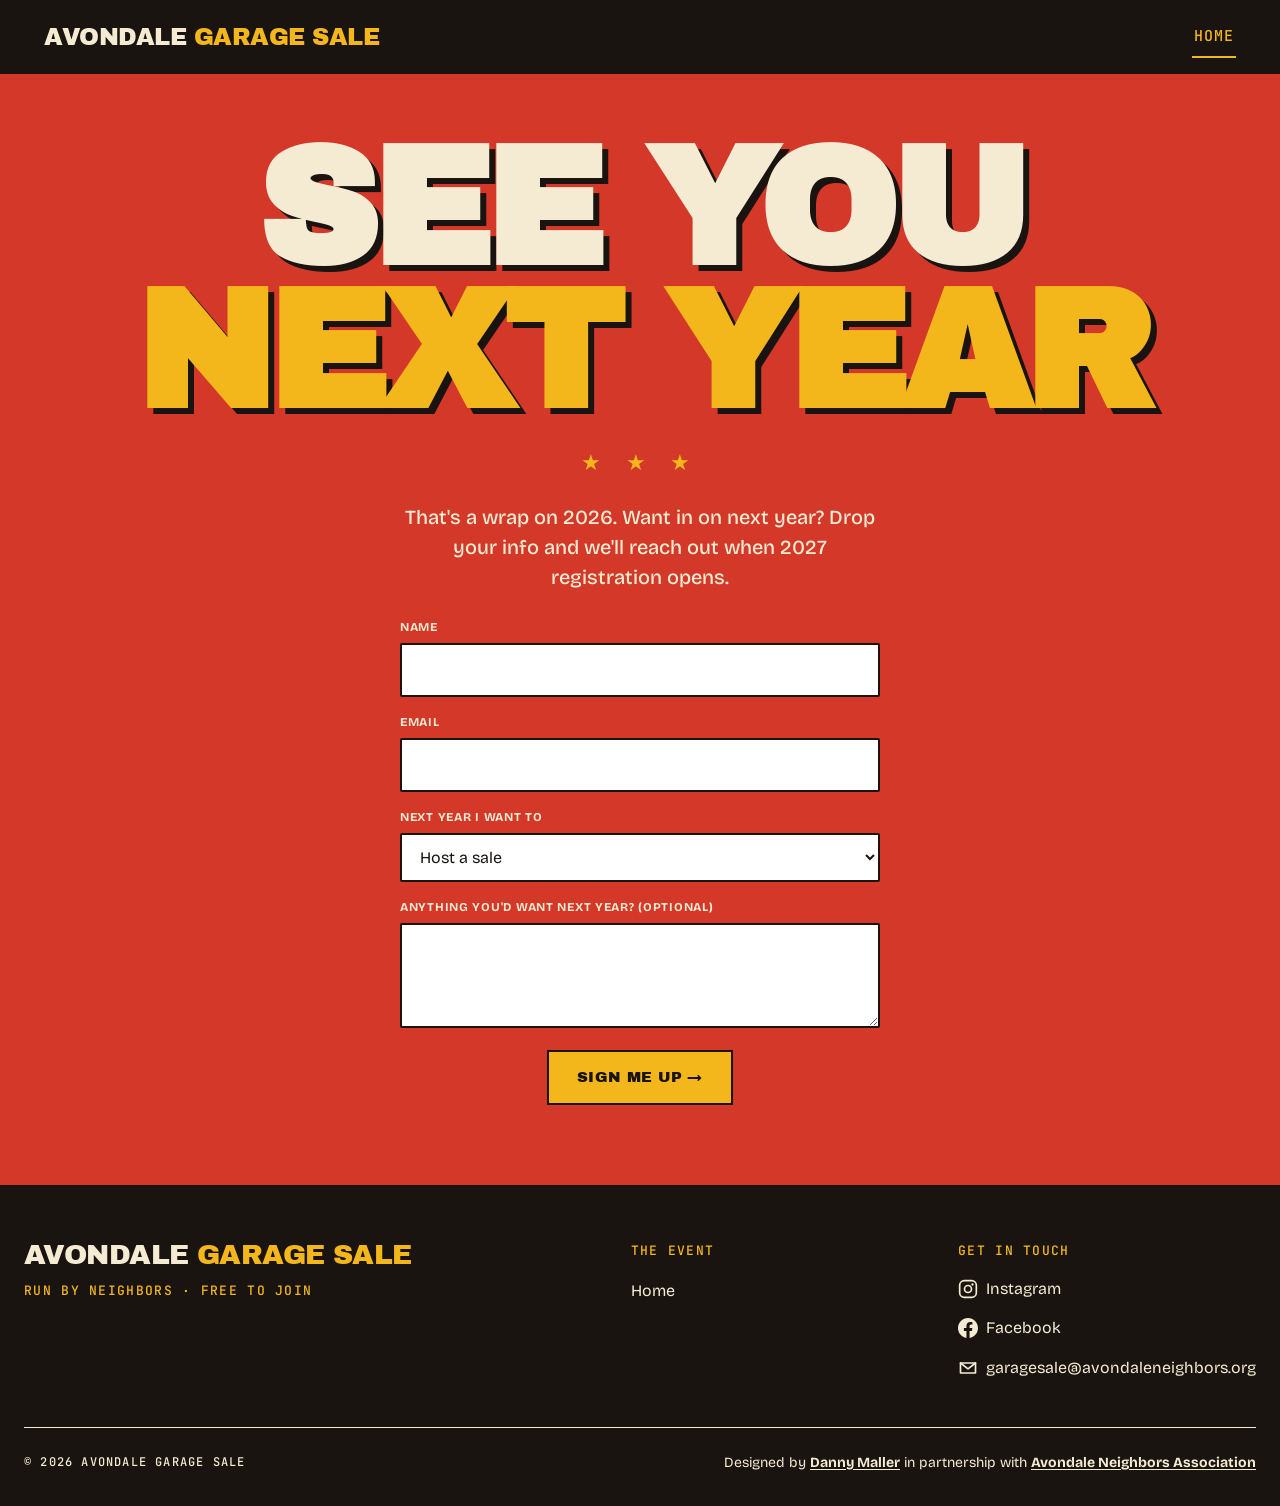
==== commit 59bf0647: "post of day updates" ====
--- a/index.html
+++ b/index.html
@@ -6,6 +6,11 @@
 <title>Avondale Garage Sale | Save the date</title>
 <meta name="description" content="A walking-distance multi-household garage sale in southwest Avondale, Chicago. Saturday, July 18, 2026.">
 <link rel="stylesheet" href="styles.css">
+<style>
+  /* Post-event: no route builder on the goodbye screen */
+  body.is-post .route-fab,
+  body.is-post .route-tray { display: none !important; }
+</style>
 <link rel="icon" type="image/svg+xml" href="/favicons/favicon.svg">
 <link rel="icon" type="image/png" sizes="32x32" href="/favicons/favicon-32.png">
 <link rel="icon" type="image/png" sizes="16x16" href="/favicons/favicon-16.png">
@@ -28,6 +33,10 @@
   function gtag(){dataLayer.push(arguments);}
   gtag('js', new Date());
   gtag('config', 'G-PTKY9ETJE0');
+  // Helper for custom events. Never throws, even if gtag is blocked.
+  window.track = function(name, params) {
+    try { gtag('event', name, params || {}); } catch (e) {}
+  };
 </script>
 <meta property="og:type" content="website">
 <meta property="og:url" content="https://garagesale.avondaleneighbors.org/">
@@ -165,14 +174,14 @@
 
   <div class="dayof" id="dayof" hidden>
     <div class="dayof-head">Happening today<br><span class="go">10<span class="dash">&ndash;</span>4</span></div>
-    <a href="#the-area" class="btn btn-yellow dayof-btn">Open the live map →</a>
+    <a href="#the-area" class="btn btn-yellow dayof-btn" data-cta="dayof_open_map">Open the live map →</a>
   </div>
 
   <p class="hero-sub">Neighbors opening up at once. One walking loop. Every kind of treasure you didn't know you needed.</p>
 
   <div class="hero-cta-row">
-    <a href="/register" class="btn btn-yellow" id="cta-host">Host a sale →</a>
-    <a href="/shop" class="btn btn-dark">Plan your route</a>
+    <a href="/register" class="btn btn-yellow" id="cta-host" data-cta="hero_host">Host a sale →</a>
+    <a href="/shop" class="btn btn-dark" data-cta="hero_plan_route">Plan your route</a>
   </div>
 
   <div class="postwrap" id="postwrap" hidden>
@@ -250,13 +259,13 @@
       <div class="grid-item-num">For sellers</div>
       <h3 class="grid-item-title">Have stuff to move?</h3>
       <p class="grid-item-body" style="margin-bottom: 24px;">More than 80 neighbors are already on the map. Register your address to join them. No fee, no minimum, no commitment beyond opening your garage for the morning.</p>
-      <a href="/register" class="btn btn-dark">Register your sale →</a>
+      <a href="/register" class="btn btn-dark" data-cta="section_register">Register your sale →</a>
     </div>
     <div>
       <div class="grid-item-num">For shoppers</div>
       <h3 class="grid-item-title">Coming to browse?</h3>
       <p class="grid-item-body" style="margin-bottom: 24px;">No registration needed, just show up. The digital map and a few tips on parking, transit, and payment are over here so your Saturday goes smoothly.</p>
-      <a href="/shop" class="btn btn-outline">Read the guide →</a>
+      <a href="/shop" class="btn btn-outline" data-cta="section_shop_guide">Read the guide →</a>
     </div>
   </div>
 </section>
@@ -320,14 +329,14 @@
 
   <div class="sponsor-grid">
     <div>
-      <a href="https://www.actnowprintpromote.com/" target="_blank" rel="noopener" class="sponsor-logo-box" aria-label="Visit Act Now Print &amp; Promote">
+      <a href="https://www.actnowprintpromote.com/" target="_blank" rel="noopener" class="sponsor-logo-box" data-cta="sponsor_actnow_logo" aria-label="Visit Act Now Print &amp; Promote">
         <img src="/assets/actnow-logo.svg" alt="Act Now Print &amp; Promote" loading="lazy">
       </a>
       <div class="grid-item-num">Sponsor</div>
       <h3 class="grid-item-title">Act Now Print &amp; Promote</h3>
       <p class="grid-item-body">Full-service custom printer with a location in Avondale at 3130 N Rockwell St. They specialize in branded apparel, large format signage, promotional products, and traditional paper printing.</p>
       <p class="grid-item-body sponsor-credit">Providing yard signs and flyers for the event.</p>
-      <a href="https://www.actnowprintpromote.com/" target="_blank" rel="noopener" class="btn btn-outline">Visit their site →</a>
+      <a href="https://www.actnowprintpromote.com/" target="_blank" rel="noopener" class="btn btn-outline" data-cta="sponsor_actnow_site">Visit their site →</a>
     </div>
   </div>
 </section>
@@ -449,10 +458,11 @@
       confettiOn = false;
       if (hostBtn) hostBtn.style.display = 'none';
       // event is over: strip the page down to a single next-year screen
+      document.body.classList.add('is-post');
       countdown.hidden = true;
       var title = document.querySelector('.hero-title');
       if (title) title.innerHTML = 'See you<br><span class="yellow">next year</span>';
-      ['.hero-fan', '.hero-count', '.hero-sub', '.hero-cta-row', '.stripe', '.section', '.map-section'].forEach(function(sel) {
+      ['.translate-bar', '.hero-fan', '.hero-count', '.hero-sub', '.hero-cta-row', '.stripe', '.section', '.map-section'].forEach(function(sel) {
         document.querySelectorAll(sel).forEach(function(el) { el.style.display = 'none'; });
       });
       var post = document.getElementById('postwrap');
@@ -660,6 +670,7 @@
       }
       submit.disabled = true;
       submit.textContent = 'Signing you up...';
+      track('signup_2027_submit', { interest: document.getElementById('nx-interest').value });
       var body = new URLSearchParams();
       body.append('name', name);
       body.append('email', email);
@@ -669,11 +680,13 @@
         .then(function(r) { return r.json(); })
         .then(function(data) {
           if (data && data.ok) {
+            track('signup_2027_success');
             form.querySelectorAll('.pf-field, button').forEach(function(el) { el.style.display = 'none'; });
             say("You're on the list. See you in 2027.", true);
           } else { throw new Error('bad response'); }
         })
         .catch(function() {
+          track('signup_2027_error');
           submit.disabled = false;
           submit.textContent = 'Sign me up →';
           say('Something went wrong. Try again, or email garagesale@avondaleneighbors.org.', false);
@@ -825,6 +838,11 @@
         if (id === 'all') { activeFilters = {}; }
         else if (activeFilters[id]) { delete activeFilters[id]; }
         else { activeFilters[id] = true; }
+        track('map_filter_toggle', {
+          filter_id: id,
+          active: id === 'all' ? true : !!activeFilters[id],
+          page: 'home'
+        });
         refreshMarkers();
       }
 
@@ -870,6 +888,9 @@
               : ('<strong>' + escapeHtml(seller.address || 'Registered seller') + '</strong>' +
                  (cats ? '<span class="popup-cats">' + escapeHtml(cats) + '</span>' : ''));
             var popup = new mapboxgl.Popup({ offset: 14, closeButton: false, maxWidth: '260px' }).setHTML(html);
+            el.addEventListener('click', function() {
+              track('map_marker_tap', { seller_address: seller.address || '', page: 'home' });
+            });
             new mapboxgl.Marker({ element: el, anchor: 'center' })
               .setLngLat(seller.coords)
               .setPopup(popup)
@@ -935,5 +956,35 @@
   .post-form-msg[hidden] { display: none; }
   .post-form-msg.is-ok { background: var(--green, #4a8a51); color: #fff; }
 </style>
+
+<script>
+  // Site-wide click events: CTAs, email links, directions links anywhere,
+  // and any action inside a map popup (including route.js buttons).
+  (function() {
+    var PAGE = 'home';
+    var MAPS_RE = /google\.[^\/]+\/maps|maps\.app\.goo\.gl|maps\.apple\.com/i;
+    document.addEventListener('click', function(e) {
+      if (!e.target || !e.target.closest) return;
+      var cta = e.target.closest('[data-cta]');
+      if (cta) track('cta_click', { cta_id: cta.getAttribute('data-cta'), page: PAGE });
+      var mail = e.target.closest('a[href^="mailto:"]');
+      if (mail) track('email_click', { page: PAGE });
+      // Any Google/Apple Maps link, wherever it lives (popup, route panel, copy)
+      var a = e.target.closest('a[href]');
+      if (a && MAPS_RE.test(a.getAttribute('href') || '')) {
+        track('open_directions', { link_url: a.getAttribute('href'), page: PAGE });
+        return;
+      }
+      // Everything else tapped inside a seller popup: route buttons, links
+      var popEl = e.target.closest('.mapboxgl-popup button, .mapboxgl-popup a');
+      if (popEl) {
+        track('map_popup_action', {
+          action_label: (popEl.getAttribute('data-cta') || popEl.textContent || '').trim().slice(0, 60),
+          page: PAGE
+        });
+      }
+    });
+  })();
+</script>
 </body>
 </html>
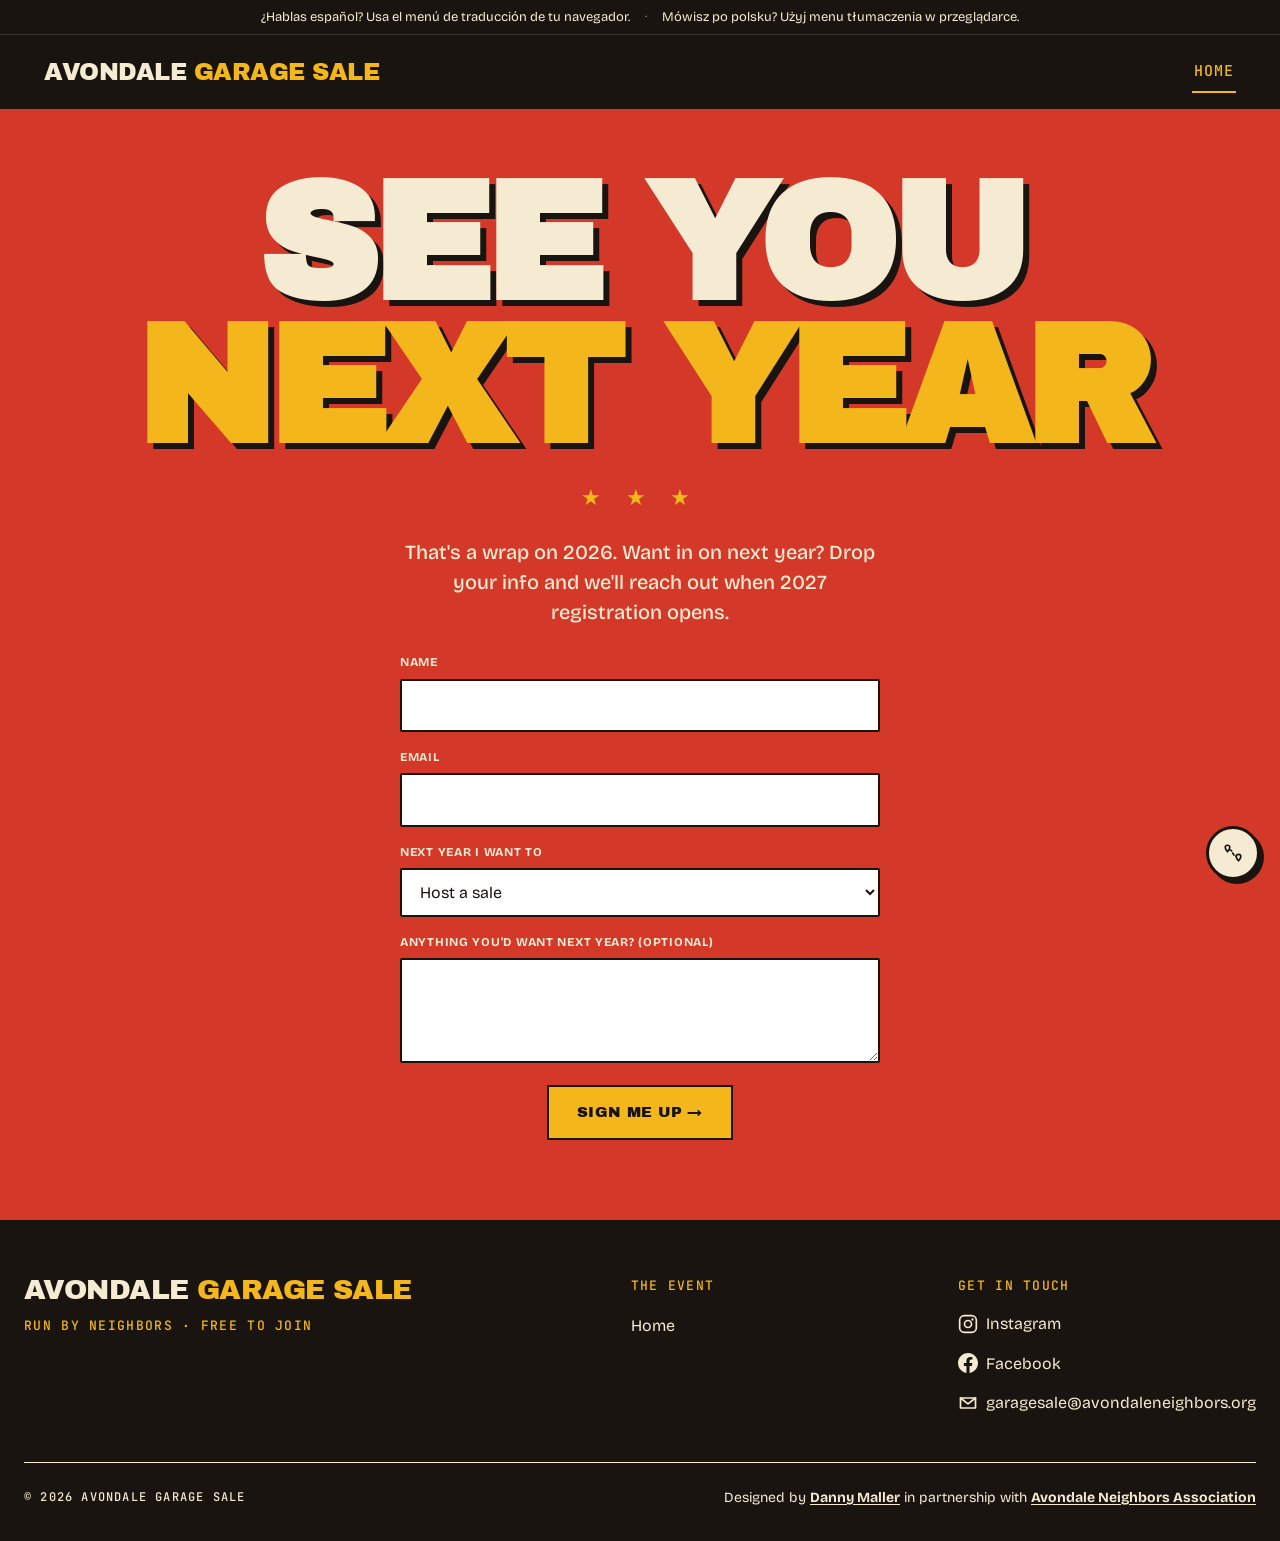
==== commit 658061f4: "post site bug fix" ====
--- a/index.html
+++ b/index.html
@@ -6,11 +6,6 @@
 <title>Avondale Garage Sale | Save the date</title>
 <meta name="description" content="A walking-distance multi-household garage sale in southwest Avondale, Chicago. Saturday, July 18, 2026.">
 <link rel="stylesheet" href="styles.css">
-<style>
-  /* Post-event: no route builder on the goodbye screen */
-  body.is-post .route-fab,
-  body.is-post .route-tray { display: none !important; }
-</style>
 <link rel="icon" type="image/svg+xml" href="/favicons/favicon.svg">
 <link rel="icon" type="image/png" sizes="32x32" href="/favicons/favicon-32.png">
 <link rel="icon" type="image/png" sizes="16x16" href="/favicons/favicon-16.png">
@@ -458,11 +453,10 @@
       confettiOn = false;
       if (hostBtn) hostBtn.style.display = 'none';
       // event is over: strip the page down to a single next-year screen
-      document.body.classList.add('is-post');
       countdown.hidden = true;
       var title = document.querySelector('.hero-title');
       if (title) title.innerHTML = 'See you<br><span class="yellow">next year</span>';
-      ['.translate-bar', '.hero-fan', '.hero-count', '.hero-sub', '.hero-cta-row', '.stripe', '.section', '.map-section'].forEach(function(sel) {
+      ['.hero-fan', '.hero-count', '.hero-sub', '.hero-cta-row', '.stripe', '.section', '.map-section'].forEach(function(sel) {
         document.querySelectorAll(sel).forEach(function(el) { el.style.display = 'none'; });
       });
       var post = document.getElementById('postwrap');
@@ -643,7 +637,7 @@
 <script>
   (function() {
     // Paste your 2027 Apps Script web-app URL here after deploying (see apps-script-2027.gs)
-    var SIGNUP_2027_URL = 'PASTE_YOUR_APPS_SCRIPT_URL_HERE';
+    var SIGNUP_2027_URL = 'https://script.google.com/macros/s/AKfycbxU1YHychlrf5S784QKTEUcVpVB5RUFMYUW5E4bgXTS0PCjBjYrcrs-z8pRfvl0tam8Og/exec';
 
     var form = document.getElementById('form-2027');
     if (!form) return;
